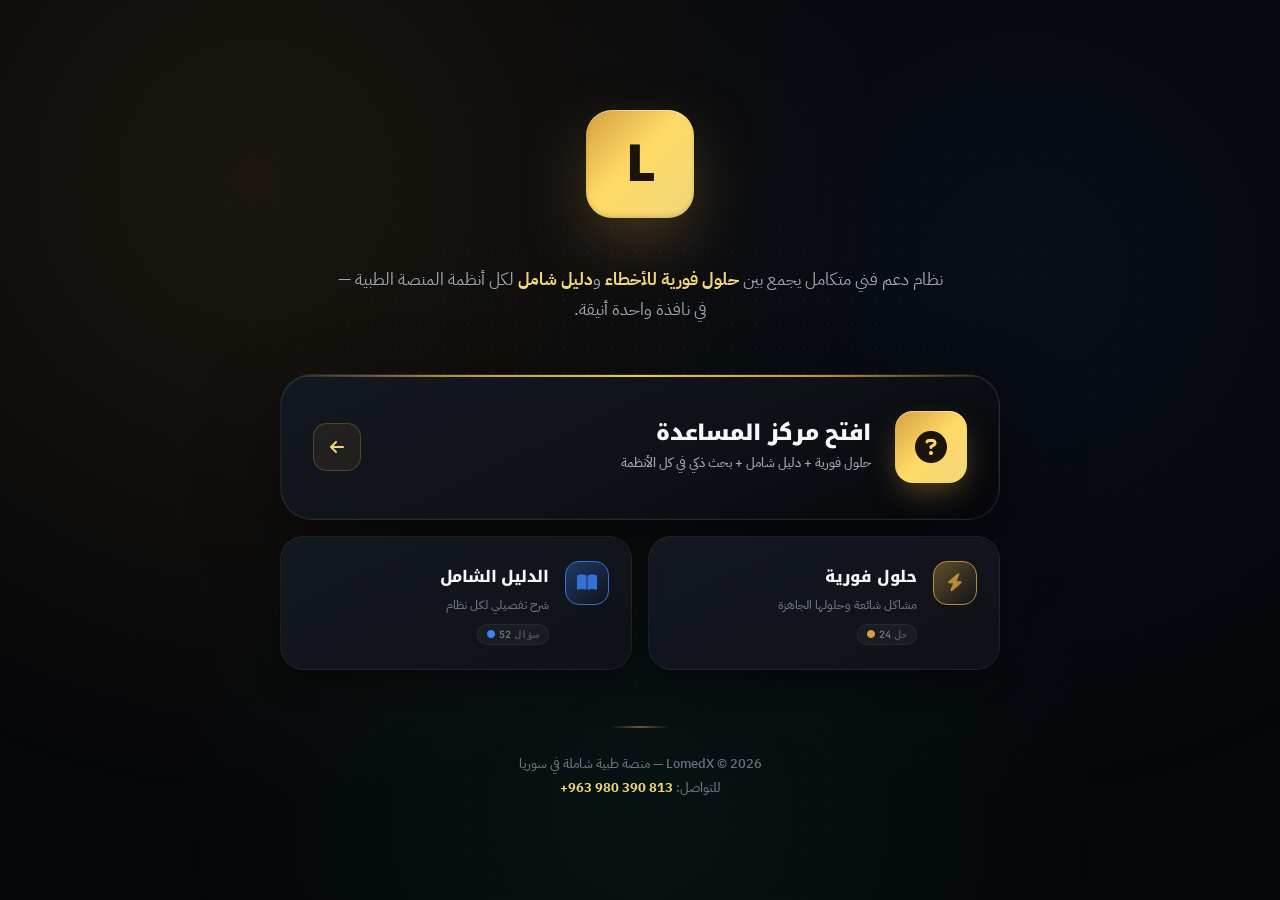
==== help.html @ f45e8736 "Create help.html" ====
<!DOCTYPE html>
<html lang="ar" dir="rtl">
<head>
<meta charset="UTF-8">
<meta name="viewport" content="width=device-width, initial-scale=1.0, viewport-fit=cover">
<meta name="theme-color" content="#06070A">

<title>مركز المساعدة وحل المشكلات | LomedX</title>
<meta name="description" content="مركز دعم فني موحّد في LomedX — حلول فورية لكل المشاكل الشائعة + دليل شامل لكل أنظمة المنصة الطبية.">
<meta name="keywords" content="مركز مساعدة, حل مشكلات, دعم فني, LomedX, حجز موعد, ملف صحي, بنك دم, سوريا">
<meta name="robots" content="index, follow, max-image-preview:large">
<link rel="canonical" href="https://lomedx.pages.dev/help">

<meta property="og:type" content="website">
<meta property="og:title" content="مركز المساعدة وحل المشكلات | LomedX">
<meta property="og:description" content="دعم فني موحّد — حلول فورية + دليل شامل لكل أنظمة LomedX.">
<meta property="og:image" content="https://i.ibb.co/d09VBmky/37414.png">

<link rel="icon" type="image/png" href="https://i.ibb.co/d09VBmky/37414.png">
<link rel="preconnect" href="https://fonts.googleapis.com">
<link rel="preconnect" href="https://fonts.gstatic.com" crossorigin>
<link href="https://fonts.googleapis.com/css2?family=IBM+Plex+Sans+Arabic:wght@400;500;600;700&family=Noto+Kufi+Arabic:wght@400;600;700;800;900&family=JetBrains+Mono:wght@400;600;700&display=swap" rel="stylesheet">
<link rel="stylesheet" href="https://cdnjs.cloudflare.com/ajax/libs/font-awesome/6.5.1/css/all.min.css">

<style>
/* ═══════════════════════════════════════════════════════════════════ */
/* [1] Design Tokens                                                  */
/* ═══════════════════════════════════════════════════════════════════ */
:root {
  --bg-base: #06070A;
  --bg-panel: #0E1117;
  --bg-elevated: #141821;
  --bg-soft: #1A1F2B;
  --bg-overlay: rgba(4, 5, 8, 0.88);

  --border-subtle: rgba(255, 255, 255, 0.06);
  --border-default: rgba(255, 255, 255, 0.09);
  --border-strong: rgba(255, 255, 255, 0.15);
  --border-accent: rgba(212, 160, 64, 0.28);

  --text-primary: #F5F7FA;
  --text-secondary: #A0A7B5;
  --text-tertiary: #6B7280;
  --text-muted: #4A5060;

  --gold: #D4A040;
  --gold-light: #F0D77B;
  --gold-bright: #FFD966;
  --gold-glow: rgba(212, 160, 64, 0.5);

  --danger: #EF4444;
  --danger-glow: rgba(239, 68, 68, 0.35);
  --warning: #F59E0B;
  --success: #10B981;
  --info: #3B82F6;

  --r-xs: 6px;
  --r-sm: 10px;
  --r-md: 14px;
  --r-lg: 18px;
  --r-xl: 24px;
  --r-2xl: 32px;
  --r-full: 9999px;

  --shadow-sm: 0 4px 12px -2px rgba(0, 0, 0, 0.5);
  --shadow-md: 0 12px 32px -8px rgba(0, 0, 0, 0.6);
  --shadow-lg: 0 24px 64px -16px rgba(0, 0, 0, 0.75);
  --shadow-xl: 0 32px 96px -24px rgba(0, 0, 0, 0.85);
  --shadow-gold: 0 12px 40px -10px var(--gold-glow);
  --shadow-gold-lg: 0 24px 72px -16px var(--gold-glow);

  --font-arabic: 'IBM Plex Sans Arabic', system-ui, sans-serif;
  --font-kufi: 'Noto Kufi Arabic', system-ui, sans-serif;
  --font-mono: 'JetBrains Mono', 'Menlo', monospace;

  --ease-out: cubic-bezier(0.16, 1, 0.3, 1);
  --ease-spring: cubic-bezier(0.34, 1.56, 0.64, 1);
  --ease-smooth: cubic-bezier(0.4, 0, 0.2, 1);
}

*, *::before, *::after { box-sizing: border-box; margin: 0; padding: 0; }

html { scroll-behavior: smooth; -webkit-text-size-adjust: 100%; -webkit-tap-highlight-color: transparent; }

body {
  font-family: var(--font-arabic);
  background: var(--bg-base);
  color: var(--text-primary);
  line-height: 1.6;
  min-height: 100dvh;
  overflow-x: hidden;
  -webkit-font-smoothing: antialiased;
  -moz-osx-font-smoothing: grayscale;
  position: relative;
}

.bg-art {
  position: fixed;
  inset: 0;
  z-index: 0;
  pointer-events: none;
  overflow: hidden;
}

.bg-art::before {
  content: '';
  position: absolute;
  inset: 0;
  background:
    radial-gradient(circle at 20% 20%, rgba(212, 160, 64, 0.10), transparent 50%),
    radial-gradient(circle at 80% 30%, rgba(59, 130, 246, 0.06), transparent 45%),
    radial-gradient(circle at 50% 90%, rgba(16, 185, 129, 0.07), transparent 45%);
  animation: bgDrift 20s ease-in-out infinite alternate;
}

@keyframes bgDrift {
  0% { transform: scale(1) translate(0, 0); }
  100% { transform: scale(1.08) translate(-2%, -2%); }
}

.bg-art::after {
  content: '';
  position: absolute;
  inset: 0;
  background-image: radial-gradient(rgba(255, 255, 255, 0.035) 1px, transparent 1px);
  background-size: 24px 24px;
  mask-image: radial-gradient(ellipse at center, black 30%, transparent 80%);
  -webkit-mask-image: radial-gradient(ellipse at center, black 30%, transparent 80%);
}

/* ═══════════════════════════════════════════════════════════════════ */
/* [2] Main Layout                                                   */
/* ═══════════════════════════════════════════════════════════════════ */
.page-wrap {
  position: relative;
  z-index: 1;
  min-height: 100dvh;
  display: flex;
  flex-direction: column;
  align-items: center;
  justify-content: center;
  padding: 60px 24px;
}

/* ═══════════════════════════════════════════════════════════════════ */
/* [3] Hero — Logo Morphing Animation                                */
/* ═══════════════════════════════════════════════════════════════════ */
.hero {
  text-align: center;
  margin-bottom: 48px;
  animation: heroEnter 1s var(--ease-out);
  max-width: 760px;
}

@keyframes heroEnter {
  from { opacity: 0; transform: translateY(30px); filter: blur(8px); }
  to { opacity: 1; transform: translateY(0); filter: blur(0); }
}

/* ─── حاوية الشعار ─── */
.hero-logo-wrap {
  position: relative;
  display: inline-flex;
  align-items: center;
  justify-content: center;
  margin-bottom: 36px;
  min-height: 130px;
  padding: 0 40px;
  perspective: 1000px;
}

/* ─── صندوق Morphing ─── */
.logo-morph-box {
  position: relative;
  width: 108px;
  height: 108px;
  border-radius: 26px;
  background: linear-gradient(135deg, var(--gold) 0%, var(--gold-bright) 45%, var(--gold-light) 100%);
  display: flex;
  align-items: center;
  justify-content: center;
  color: #1A1508;
  font-family: var(--font-kufi);
  font-weight: 900;
  box-shadow:
    var(--shadow-gold-lg),
    inset 0 1px 0 rgba(255, 255, 255, 0.4),
    inset 0 -2px 4px rgba(0, 0, 0, 0.15);
  overflow: hidden;
  animation: morphExpand 8s cubic-bezier(0.34, 1.56, 0.64, 1) infinite;
  transform-origin: center;
  will-change: width, height, border-radius;
}

/* اللمعان المتحرك */
.logo-morph-box::before {
  content: '';
  position: absolute;
  top: 0;
  left: -150%;
  width: 60%;
  height: 100%;
  background: linear-gradient(90deg, transparent, rgba(255, 255, 255, 0.7), transparent);
  transform: skewX(-25deg);
  animation: morphShine 8s ease-in-out infinite;
  pointer-events: none;
}

/* ─── الحرف L ─── */
.logo-morph-letter {
  position: absolute;
  font-size: 3.2rem;
  line-height: 1;
  letter-spacing: -2px;
  will-change: opacity, transform;
  animation: morphLetterOut 8s cubic-bezier(0.34, 1.56, 0.64, 1) infinite;
}

/* ─── نص LomedX ─── */
.logo-morph-text {
  position: absolute;
  font-size: 3.1rem;
  line-height: 1;
  letter-spacing: -2px;
  white-space: nowrap;
  opacity: 0;
  will-change: opacity, transform, filter;
  animation: morphTextIn 8s cubic-bezier(0.34, 1.56, 0.64, 1) infinite;
}

/* ═══ Keyframes ═══ */

/* تمدد الصندوق من مربع إلى مستطيل ثم يعود */
@keyframes morphExpand {
  0%, 12% {
    width: 108px;
    height: 108px;
    border-radius: 26px;
  }
  22%, 30% {
    width: 420px;
    height: 108px;
    border-radius: 54px;
  }
  40%, 68% {
    width: 420px;
    height: 108px;
    border-radius: 54px;
  }
  78%, 86% {
    width: 108px;
    height: 108px;
    border-radius: 26px;
  }
  92%, 100% {
    width: 108px;
    height: 108px;
    border-radius: 26px;
  }
}

/* اختفاء الحرف L */
@keyframes morphLetterOut {
  0%, 15% {
    opacity: 1;
    transform: scale(1) rotate(0);
  }
  22%, 68% {
    opacity: 0;
    transform: scale(0.4) rotate(-90deg);
  }
  78%, 100% {
    opacity: 1;
    transform: scale(1) rotate(0);
  }
}

/* ظهور نص LomedX */
@keyframes morphTextIn {
  0%, 20% {
    opacity: 0;
    transform: scale(0.5);
    filter: blur(12px);
  }
  32%, 66% {
    opacity: 1;
    transform: scale(1);
    filter: blur(0);
  }
  78%, 100% {
    opacity: 0;
    transform: scale(0.5);
    filter: blur(12px);
  }
}

/* اللمعان */
@keyframes morphShine {
  0%, 15% { left: -150%; }
  35% { left: 150%; }
  65% { left: 150%; }
  85%, 100% { left: -150%; }
}

/* ─── العنوان الفرعي ─── */
.hero-subtitle {
  font-size: 1.05rem;
  color: var(--text-secondary);
  max-width: 620px;
  margin: 0 auto;
  line-height: 1.8;
  font-weight: 400;
  opacity: 0;
  animation: fadeUp 0.8s var(--ease-out) 1s forwards;
}

.hero-subtitle strong {
  color: var(--gold-light);
  font-weight: 700;
}

@keyframes fadeUp {
  from { opacity: 0; transform: translateY(20px); }
  to { opacity: 1; transform: translateY(0); }
}

/* ═══════════════════════════════════════════════════════════════════ */
/* [4] CTA Cards                                                     */
/* ═══════════════════════════════════════════════════════════════════ */
.cta-grid {
  display: grid;
  grid-template-columns: 1fr;
  gap: 16px;
  width: 100%;
  max-width: 720px;
  opacity: 0;
  animation: fadeUp 0.8s var(--ease-out) 1.4s forwards;
}

.main-cta {
  position: relative;
  background: linear-gradient(155deg, var(--bg-elevated) 0%, var(--bg-panel) 55%, var(--bg-base) 100%);
  border: 1px solid var(--border-default);
  border-radius: var(--r-2xl);
  padding: 36px 32px;
  cursor: pointer;
  overflow: hidden;
  text-align: right;
  font-family: inherit;
  color: inherit;
  transition: all 0.5s var(--ease-out);
  isolation: isolate;
  box-shadow:
    var(--shadow-xl),
    inset 0 1px 0 rgba(255, 255, 255, 0.05),
    inset 0 0 0 1px rgba(212, 160, 64, 0.05);
}

.main-cta::before {
  content: '';
  position: absolute;
  top: 0; left: 0; right: 0;
  height: 2px;
  background: linear-gradient(90deg, transparent, var(--gold), var(--gold-bright), var(--gold), transparent);
  opacity: 0.9;
}

.main-cta::after {
  content: '';
  position: absolute;
  inset: 0;
  background: radial-gradient(circle at 50% 0%, rgba(212, 160, 64, 0.15), transparent 60%);
  opacity: 0;
  transition: opacity 0.5s ease;
  pointer-events: none;
}

.main-cta:hover {
  transform: translateY(-6px);
  border-color: var(--border-accent);
  box-shadow:
    0 40px 100px -20px rgba(212, 160, 64, 0.35),
    0 24px 64px -16px rgba(0, 0, 0, 0.8);
}

.main-cta:hover::after { opacity: 1; }
.main-cta:active { transform: translateY(-3px) scale(0.995); }

.main-cta-content {
  position: relative;
  z-index: 2;
  display: flex;
  align-items: center;
  gap: 24px;
}

.main-cta-icon {
  width: 72px;
  height: 72px;
  border-radius: var(--r-lg);
  background: linear-gradient(135deg, var(--gold) 0%, var(--gold-bright) 50%, var(--gold-light) 100%);
  display: grid;
  place-items: center;
  font-size: 32px;
  color: #1A1508;
  flex-shrink: 0;
  box-shadow: 0 12px 32px -8px var(--gold-glow), inset 0 1px 0 rgba(255, 255, 255, 0.4);
  transition: transform 0.5s var(--ease-spring);
  position: relative;
  overflow: hidden;
}

.main-cta-icon::before {
  content: '';
  position: absolute;
  inset: 0;
  background: linear-gradient(135deg, transparent, rgba(255, 255, 255, 0.5), transparent);
  transform: translateX(-100%);
  transition: transform 0.6s ease;
}

.main-cta:hover .main-cta-icon { transform: scale(1.08) rotate(-8deg); }
.main-cta:hover .main-cta-icon::before { transform: translateX(100%); }

.main-cta-text { flex: 1; min-width: 0; }

.main-cta-title {
  font-family: var(--font-kufi);
  font-size: 1.35rem;
  font-weight: 900;
  color: var(--text-primary);
  margin-bottom: 6px;
  letter-spacing: -0.3px;
  line-height: 1.3;
}

.main-cta-desc {
  font-size: 13px;
  color: var(--text-secondary);
  line-height: 1.6;
  font-weight: 500;
}

.main-cta-arrow {
  width: 48px;
  height: 48px;
  border-radius: var(--r-md);
  background: rgba(212, 160, 64, 0.08);
  border: 1px solid var(--border-accent);
  display: grid;
  place-items: center;
  color: var(--gold-light);
  font-size: 16px;
  flex-shrink: 0;
  transition: all 0.35s var(--ease-out);
}

.main-cta:hover .main-cta-arrow {
  background: linear-gradient(135deg, var(--gold), var(--gold-light));
  color: #1A1508;
  border-color: transparent;
  transform: translateX(-4px);
  box-shadow: 0 8px 24px -6px var(--gold-glow);
}

.quick-tabs {
  display: grid;
  grid-template-columns: 1fr 1fr;
  gap: 16px;
}

.quick-tab {
  position: relative;
  background: linear-gradient(155deg, var(--bg-elevated) 0%, var(--bg-panel) 100%);
  border: 1px solid var(--border-subtle);
  border-radius: var(--r-xl);
  padding: 24px 22px;
  cursor: pointer;
  overflow: hidden;
  text-align: right;
  font-family: inherit;
  color: inherit;
  transition: all 0.4s var(--ease-out);
  isolation: isolate;
  display: flex;
  align-items: flex-start;
  gap: 16px;
  box-shadow: var(--shadow-md);
}

.quick-tab::before {
  content: '';
  position: absolute;
  top: 0; right: 0;
  width: 3px; height: 100%;
  background: var(--tab-color, var(--gold));
  transform: scaleY(0);
  transform-origin: top;
  transition: transform 0.4s var(--ease-out);
}

.quick-tab::after {
  content: '';
  position: absolute;
  top: -50%; right: -50%;
  width: 200px; height: 200px;
  background: radial-gradient(circle, var(--tab-glow, var(--gold-glow)), transparent 70%);
  opacity: 0;
  transition: opacity 0.5s ease;
  pointer-events: none;
  z-index: 0;
}

.quick-tab:hover {
  transform: translateY(-4px);
  border-color: var(--border-default);
  box-shadow: var(--shadow-lg), 0 0 0 1px rgba(212, 160, 64, 0.15);
}

.quick-tab:hover::before { transform: scaleY(1); }
.quick-tab:hover::after { opacity: 0.6; }
.quick-tab:active { transform: translateY(-2px) scale(0.99); }

.quick-tab[data-tab-color="gold"] { --tab-color: var(--gold); --tab-glow: var(--gold-glow); }
.quick-tab[data-tab-color="blue"] { --tab-color: #3B82F6; --tab-glow: rgba(59, 130, 246, 0.4); }

.quick-tab-icon {
  width: 44px;
  height: 44px;
  border-radius: var(--r-md);
  display: grid;
  place-items: center;
  font-size: 18px;
  flex-shrink: 0;
  color: var(--tab-color, var(--gold));
  background: linear-gradient(135deg, var(--tab-glow, var(--gold-glow)), transparent);
  border: 1px solid var(--tab-color, var(--gold));
  opacity: 0.85;
  transition: all 0.35s var(--ease-spring);
  position: relative;
  z-index: 2;
}

.quick-tab:hover .quick-tab-icon {
  transform: scale(1.1) rotate(-6deg);
  background: var(--tab-color, var(--gold));
  color: #1A1508;
  opacity: 1;
}

.quick-tab-info { flex: 1; min-width: 0; position: relative; z-index: 2; }

.quick-tab-title {
  font-family: var(--font-kufi);
  font-size: 1rem;
  font-weight: 800;
  color: var(--text-primary);
  margin-bottom: 4px;
  letter-spacing: -0.2px;
}

.quick-tab-desc {
  font-size: 12px;
  color: var(--text-tertiary);
  line-height: 1.5;
  font-weight: 500;
}

.quick-tab-count {
  display: inline-flex;
  align-items: center;
  gap: 4px;
  padding: 3px 9px;
  border-radius: var(--r-full);
  background: rgba(255, 255, 255, 0.04);
  border: 1px solid var(--border-subtle);
  color: var(--text-tertiary);
  font-family: var(--font-mono);
  font-size: 10px;
  font-weight: 700;
  margin-top: 10px;
  direction: ltr;
}

.quick-tab-count i { font-size: 8px; color: var(--tab-color, var(--gold)); }

/* ═══════════════════════════════════════════════════════════════════ */
/* [5] Footer                                                        */
/* ═══════════════════════════════════════════════════════════════════ */
.page-footer {
  margin-top: 56px;
  text-align: center;
  opacity: 0;
  animation: fadeUp 0.8s var(--ease-out) 1.8s forwards;
  max-width: 720px;
}

.page-footer-divider {
  width: 60px;
  height: 2px;
  background: linear-gradient(90deg, transparent, var(--gold), transparent);
  margin: 0 auto 24px;
  border-radius: var(--r-full);
  opacity: 0.5;
}

.page-footer p {
  font-size: 13px;
  color: var(--text-tertiary);
  line-height: 1.9;
  font-weight: 500;
}

.page-footer a {
  color: var(--gold-light);
  text-decoration: none;
  font-weight: 700;
  transition: color 0.2s;
  direction: ltr;
  display: inline-block;
}

.page-footer a:hover { color: var(--gold-bright); text-decoration: underline; }

/* ═══════════════════════════════════════════════════════════════════ */
/* [6] Help Center Overlay                                           */
/* ═══════════════════════════════════════════════════════════════════ */
.help-overlay {
  position: fixed;
  inset: 0;
  z-index: 100001;
  display: flex;
  align-items: center;
  justify-content: center;
  padding: 20px;
  background: var(--bg-overlay);
  backdrop-filter: blur(16px) saturate(140%);
  -webkit-backdrop-filter: blur(16px) saturate(140%);
  opacity: 0;
  visibility: hidden;
  transition: opacity 0.35s ease, visibility 0.35s;
  padding-top: max(20px, env(safe-area-inset-top));
  padding-bottom: max(20px, env(safe-area-inset-bottom));
}

.help-overlay.active { opacity: 1; visibility: visible; }

.help-panel-wrapper {
  position: relative;
  width: 100%;
  max-width: 720px;
  max-height: calc(100dvh - 40px);
  background: linear-gradient(160deg, var(--bg-panel) 0%, var(--bg-base) 100%);
  border: 1px solid var(--border-default);
  border-radius: var(--r-xl);
  overflow: hidden;
  display: flex;
  flex-direction: column;
  box-shadow: var(--shadow-lg), 0 0 0 1px rgba(212, 160, 64, 0.08);
  transform: scale(0.94) translateY(16px);
  opacity: 0;
  transition: transform 0.45s var(--ease-out), opacity 0.35s ease;
}

.help-panel-wrapper::before {
  content: '';
  position: absolute;
  top: 0; left: 0; right: 0;
  height: 2px;
  background: linear-gradient(90deg, transparent, var(--gold), var(--gold-bright), var(--gold), transparent);
  z-index: 3;
}

.help-overlay.active .help-panel-wrapper { transform: scale(1) translateY(0); opacity: 1; }

.help-handle {
  display: none;
  position: absolute;
  top: 10px; left: 50%;
  transform: translateX(-50%);
  width: 44px; height: 5px;
  border-radius: var(--r-full);
  background: rgba(255, 255, 255, 0.18);
  z-index: 5;
}

.help-header {
  position: relative;
  padding: 26px 24px 0;
  background: linear-gradient(160deg, var(--bg-elevated) 0%, var(--bg-panel) 100%);
  border-bottom: 1px solid var(--border-subtle);
  flex-shrink: 0;
  overflow: hidden;
}

.help-header::after {
  content: '';
  position: absolute;
  top: -80px; right: -80px;
  width: 240px; height: 240px;
  background: radial-gradient(circle, var(--gold-glow), transparent 70%);
  opacity: 0.3;
  pointer-events: none;
}

.help-header-top {
  display: flex;
  align-items: center;
  gap: 14px;
  margin-bottom: 20px;
  position: relative;
  z-index: 2;
}

.help-header-icon {
  width: 48px; height: 48px;
  border-radius: var(--r-md);
  background: linear-gradient(135deg, var(--gold) 0%, var(--gold-bright) 100%);
  display: grid;
  place-items: center;
  font-size: 20px;
  color: #1A1508;
  box-shadow: 0 8px 20px -6px var(--gold-glow), inset 0 1px 0 rgba(255, 255, 255, 0.3);
  flex-shrink: 0;
}

.help-header-text { flex: 1; min-width: 0; }

.help-header h2 {
  font-family: var(--font-kufi);
  font-size: 20px;
  font-weight: 900;
  color: var(--text-primary);
  margin: 0 0 4px;
  letter-spacing: -0.3px;
  line-height: 1.2;
}

.help-subtitle {
  font-size: 12.5px;
  color: var(--text-tertiary);
  margin: 0;
  line-height: 1.5;
  font-weight: 500;
}

.help-close {
  width: 38px; height: 38px;
  border-radius: var(--r-md);
  background: rgba(255, 255, 255, 0.04);
  border: 1px solid var(--border-subtle);
  color: var(--text-secondary);
  cursor: pointer;
  display: grid;
  place-items: center;
  font-size: 13px;
  transition: all 0.25s var(--ease-out);
  flex-shrink: 0;
}

.help-close:hover {
  background: var(--danger);
  border-color: var(--danger);
  color: #fff;
  transform: rotate(90deg);
}

.help-tabs {
  display: flex;
  gap: 6px;
  padding: 0 4px;
  position: relative;
  z-index: 2;
  border-bottom: 1px solid var(--border-subtle);
}

.help-tab {
  position: relative;
  padding: 12px 16px;
  background: transparent;
  border: none;
  font-family: var(--font-kufi);
  font-size: 13px;
  font-weight: 700;
  color: var(--text-tertiary);
  cursor: pointer;
  transition: all 0.25s var(--ease-out);
  display: flex;
  align-items: center;
  gap: 8px;
  white-space: nowrap;
  border-radius: var(--r-sm) var(--r-sm) 0 0;
}

.help-tab:hover { color: var(--text-secondary); background: rgba(255, 255, 255, 0.02); }
.help-tab.active { color: var(--gold-light); background: rgba(212, 160, 64, 0.06); }

.help-tab.active::after {
  content: '';
  position: absolute;
  bottom: -1px;
  left: 12px; right: 12px;
  height: 2px;
  background: linear-gradient(90deg, var(--gold), var(--gold-bright));
  border-radius: var(--r-full) var(--r-full) 0 0;
}

.help-tab i { font-size: 13px; }

.help-tab-badge {
  padding: 2px 8px;
  border-radius: var(--r-full);
  background: rgba(212, 160, 64, 0.15);
  color: var(--gold-light);
  font-size: 10px;
  font-weight: 800;
  font-family: var(--font-mono);
  direction: ltr;
}

.help-search-wrap {
  position: relative;
  padding: 16px 24px 8px;
  flex-shrink: 0;
  background: var(--bg-panel);
}

.help-search-wrap > i.fa-search {
  position: absolute;
  top: 50%; right: 40px;
  transform: translateY(-35%);
  color: var(--text-tertiary);
  font-size: 14px;
  pointer-events: none;
}

#helpSearchInput {
  width: 100%;
  padding: 13px 44px 13px 44px;
  border: 1.5px solid var(--border-default);
  border-radius: var(--r-md);
  font-family: inherit;
  font-size: 13.5px;
  background: var(--bg-elevated);
  transition: all 0.25s ease;
  outline: none;
  color: var(--text-primary);
  font-weight: 500;
}

#helpSearchInput::placeholder { color: var(--text-tertiary); font-weight: 400; }

#helpSearchInput:focus {
  border-color: var(--gold);
  background: var(--bg-soft);
  box-shadow: 0 0 0 4px var(--gold-glow);
}

.help-search-clear {
  position: absolute;
  top: 50%; left: 38px;
  transform: translateY(-38%);
  width: 26px; height: 26px;
  border-radius: var(--r-full);
  border: none;
  background: rgba(255, 255, 255, 0.06);
  color: var(--text-tertiary);
  cursor: pointer;
  display: grid;
  place-items: center;
  font-size: 10px;
  opacity: 0;
  pointer-events: none;
  transition: all 0.25s ease;
}

#helpSearchInput:not(:placeholder-shown) ~ .help-search-clear { opacity: 1; pointer-events: auto; }
.help-search-clear:hover { background: rgba(239, 68, 68, 0.15); color: #F87171; }

.help-topics {
  flex: 1;
  overflow-y: auto;
  padding: 12px 24px 20px;
  overscroll-behavior: contain;
  scrollbar-width: thin;
  scrollbar-color: rgba(212, 160, 64, 0.3) transparent;
}

.help-topics::-webkit-scrollbar { width: 6px; }
.help-topics::-webkit-scrollbar-thumb { background: rgba(212, 160, 64, 0.25); border-radius: var(--r-full); }

.help-panel { display: none; animation: panelFadeIn 0.35s var(--ease-out); }
.help-panel.active { display: block; }

@keyframes panelFadeIn {
  from { opacity: 0; transform: translateY(6px); }
  to { opacity: 1; transform: translateY(0); }
}

.ts-groups { display: flex; flex-direction: column; gap: 24px; }

.ts-group-title {
  font-family: var(--font-kufi);
  font-size: 12px;
  font-weight: 800;
  color: var(--gold-light);
  margin-bottom: 12px;
  padding-right: 12px;
  border-right: 3px solid var(--gold);
  display: flex;
  align-items: center;
  gap: 8px;
}

.ts-group-title i { color: var(--gold); font-size: 12px; }

.ts-grid {
  display: grid;
  grid-template-columns: repeat(auto-fill, minmax(180px, 1fr));
  gap: 10px;
}

.ts-card {
  position: relative;
  background: linear-gradient(160deg, var(--bg-elevated) 0%, var(--bg-panel) 100%);
  border: 1px solid var(--border-subtle);
  border-radius: var(--r-md);
  padding: 14px 12px;
  cursor: pointer;
  transition: all 0.3s var(--ease-out);
  text-align: right;
  display: flex;
  align-items: center;
  gap: 12px;
  font-family: inherit;
  color: var(--text-secondary);
  font-size: 12.5px;
  font-weight: 600;
  min-height: 68px;
  overflow: hidden;
  isolation: isolate;
}

.ts-card::before {
  content: '';
  position: absolute;
  top: 0; right: 0;
  width: 3px; height: 100%;
  background: var(--gold);
  transform: scaleY(0);
  transform-origin: top;
  transition: transform 0.35s var(--ease-out);
}

.ts-card:hover::before { transform: scaleY(1); }

.ts-card:hover {
  background: linear-gradient(160deg, var(--bg-soft) 0%, var(--bg-elevated) 100%);
  border-color: var(--border-accent);
  transform: translateY(-2px);
  box-shadow: var(--shadow-sm);
  color: var(--text-primary);
}

.ts-card-icon {
  width: 36px; height: 36px;
  border-radius: var(--r-sm);
  display: grid;
  place-items: center;
  font-size: 14px;
  flex-shrink: 0;
  background: linear-gradient(135deg, rgba(212, 160, 64, 0.15), rgba(212, 160, 64, 0.05));
  color: var(--gold-light);
  transition: all 0.3s var(--ease-out);
}

.ts-card:hover .ts-card-icon {
  background: linear-gradient(135deg, var(--gold), var(--gold-light));
  color: var(--bg-base);
  transform: scale(1.08) rotate(-5deg);
}

.ts-card-text { flex: 1; line-height: 1.35; display: flex; flex-direction: column; gap: 2px; min-width: 0; }
.ts-card-text strong {
  font-weight: 700;
  color: var(--text-primary);
  font-size: 12.5px;
  font-family: var(--font-kufi);
  white-space: nowrap;
  overflow: hidden;
  text-overflow: ellipsis;
}
.ts-card-text small { font-size: 10.5px; color: var(--text-tertiary); font-weight: 500; }

.ts-grid--faq { grid-template-columns: repeat(auto-fill, minmax(200px, 1fr)); }
.ts-card--faq { padding: 16px 14px; min-height: 76px; position: relative; }

.ts-card-count {
  position: absolute;
  top: 8px; left: 8px;
  min-width: 24px; height: 24px;
  padding: 0 6px;
  border-radius: var(--r-full);
  background: rgba(212, 160, 64, 0.15);
  border: 1px solid rgba(212, 160, 64, 0.25);
  color: var(--gold-light);
  font-family: var(--font-mono);
  font-size: 10.5px;
  font-weight: 700;
  display: grid;
  place-items: center;
  transition: all 0.3s var(--ease-out);
}

.ts-card--faq:hover .ts-card-count {
  background: linear-gradient(135deg, var(--gold), var(--gold-light));
  color: var(--bg-base);
  border-color: transparent;
}

.help-empty {
  text-align: center;
  padding: 60px 20px;
  color: var(--text-tertiary);
}

.help-empty .empty-icon {
  width: 72px; height: 72px;
  margin: 0 auto 16px;
  border-radius: var(--r-full);
  background: rgba(255, 255, 255, 0.03);
  border: 1px solid var(--border-subtle);
  display: grid;
  place-items: center;
  font-size: 28px;
  color: var(--text-muted);
}

.help-empty p {
  font-size: 14px;
  font-weight: 700;
  color: var(--text-secondary);
  margin: 0 0 6px;
  font-family: var(--font-kufi);
}

.help-empty span { font-size: 12px; color: var(--text-muted); }

.help-footer {
  padding: 16px 24px;
  background: var(--bg-elevated);
  border-top: 1px solid var(--border-subtle);
  display: flex;
  align-items: center;
  justify-content: space-between;
  gap: 12px;
  flex-shrink: 0;
}

.help-footer p {
  font-size: 12.5px;
  color: var(--text-tertiary);
  margin: 0;
  font-weight: 500;
}

.help-support-btn {
  display: inline-flex;
  align-items: center;
  gap: 8px;
  padding: 10px 18px;
  background: linear-gradient(135deg, var(--gold) 0%, var(--gold-light) 100%);
  color: #1A1508;
  border: 1px solid rgba(255, 255, 255, 0.15);
  border-radius: var(--r-md);
  font-family: var(--font-kufi);
  font-size: 12.5px;
  font-weight: 700;
  cursor: pointer;
  transition: all 0.25s var(--ease-out);
  flex-shrink: 0;
  box-shadow: 0 4px 12px -4px var(--gold-glow);
  text-shadow: 0 1px 0 rgba(255, 255, 255, 0.25);
}

.help-support-btn:hover { transform: translateY(-2px); box-shadow: 0 8px 24px -6px var(--gold-glow); }

/* ═══════════════════════════════════════════════════════════════════ */
/* [7] Nested Modal                                                  */
/* ═══════════════════════════════════════════════════════════════════ */
.ts-overlay {
  position: fixed;
  inset: 0;
  background: rgba(0, 0, 0, 0.82);
  backdrop-filter: blur(16px) saturate(140%);
  -webkit-backdrop-filter: blur(16px) saturate(140%);
  z-index: 100050;
  display: flex;
  align-items: center;
  justify-content: center;
  padding: 20px;
  opacity: 0;
  visibility: hidden;
  transition: opacity 0.35s ease, visibility 0.35s;
}

.ts-overlay.active { opacity: 1; visibility: visible; }

.ts-panel-wrapper {
  position: relative;
  width: 100%;
  max-width: 560px;
  max-height: calc(100dvh - 40px);
  background: linear-gradient(160deg, var(--bg-panel) 0%, var(--bg-base) 100%);
  border: 1px solid var(--border-default);
  border-radius: var(--r-xl);
  overflow-y: auto;
  overscroll-behavior: contain;
  -webkit-overflow-scrolling: touch;
  padding: 26px 24px 22px;
  box-shadow: var(--shadow-lg), 0 0 0 1px rgba(212, 160, 64, 0.08);
  transform: scale(0.94) translateY(16px);
  opacity: 0;
  transition: transform 0.45s var(--ease-out), opacity 0.35s ease;
  scrollbar-width: thin;
  scrollbar-color: rgba(212, 160, 64, 0.4) transparent;
}

.ts-panel-wrapper::before {
  content: '';
  position: absolute;
  top: 0; left: 0; right: 0;
  height: 2px;
  background: linear-gradient(90deg, transparent, var(--gold), var(--gold-bright), var(--gold), transparent);
  z-index: 3;
  border-radius: var(--r-xl) var(--r-xl) 0 0;
}

.ts-overlay.active .ts-panel-wrapper { transform: scale(1) translateY(0); opacity: 1; }

.ts-panel-wrapper::-webkit-scrollbar { width: 5px; }
.ts-panel-wrapper::-webkit-scrollbar-thumb { background: rgba(212, 160, 64, 0.4); border-radius: var(--r-full); }

.ts-handle {
  display: none;
  position: absolute;
  top: 10px; left: 50%;
  transform: translateX(-50%);
  width: 44px; height: 5px;
  border-radius: var(--r-full);
  background: rgba(255, 255, 255, 0.18);
  z-index: 5;
}

.ts-close {
  position: absolute;
  top: 16px; left: 16px;
  width: 38px; height: 38px;
  border-radius: var(--r-md);
  background: rgba(255, 255, 255, 0.04);
  border: 1px solid var(--border-subtle);
  color: var(--text-secondary);
  cursor: pointer;
  display: grid;
  place-items: center;
  transition: all 0.25s var(--ease-out);
  font-size: 13px;
  z-index: 10;
}

.ts-close:hover { background: var(--danger); border-color: var(--danger); color: #fff; transform: rotate(90deg); }

.ts-panel-header {
  text-align: center;
  margin-bottom: 20px;
  padding: 0 44px;
}

.ts-panel-header h3 {
  font-family: var(--font-kufi);
  font-size: 1rem;
  font-weight: 700;
  color: var(--text-secondary);
}

.ts-panel { direction: rtl; text-align: right; }

.ts-header {
  display: flex;
  flex-direction: column;
  align-items: center;
  gap: 14px;
  margin-bottom: 24px;
  text-align: center;
}

.ts-icon-wrap { position: relative; width: 72px; height: 72px; display: grid; place-items: center; }

.ts-icon-bg {
  position: absolute;
  inset: 0;
  border-radius: 50%;
  opacity: 0.12;
  animation: tsPulse 3.5s ease-in-out infinite;
  filter: blur(8px);
}

.ts-icon-ring {
  position: absolute;
  inset: -3px;
  border-radius: 50%;
  border: 1.5px solid currentColor;
  opacity: 0.2;
  animation: tsRing 2.8s ease-out infinite;
}

@keyframes tsPulse {
  0%, 100% { transform: scale(1); opacity: 0.12; }
  50% { transform: scale(1.08); opacity: 0.18; }
}

@keyframes tsRing {
  0% { transform: scale(0.92); opacity: 0.35; }
  100% { transform: scale(1.3); opacity: 0; }
}

.ts-icon-main {
  position: relative;
  width: 58px; height: 58px;
  border-radius: 50%;
  display: grid;
  place-items: center;
  font-size: 22px;
  color: #fff;
  box-shadow: 0 8px 24px -8px currentColor, inset 0 1px 0 rgba(255, 255, 255, 0.25);
  z-index: 2;
}

.ts-title {
  font-family: var(--font-kufi);
  font-size: 1.15rem;
  font-weight: 800;
  color: var(--text-primary);
  margin: 0;
}

.ts-badges {
  display: inline-flex;
  align-items: center;
  gap: 4px;
  padding: 4px;
  border-radius: var(--r-full);
  background: rgba(255, 255, 255, 0.025);
  border: 1px solid var(--border-subtle);
  flex-wrap: wrap;
  justify-content: center;
}

.ts-badge {
  display: inline-flex;
  align-items: center;
  gap: 6px;
  padding: 6px 12px;
  border-radius: var(--r-full);
  font-size: 11px;
  font-weight: 600;
  color: var(--text-tertiary);
  font-family: inherit;
}

.ts-badge i { font-size: 10px; }
.ts-badge--tool { border-left: 1px solid var(--border-subtle); padding-left: 14px; color: var(--text-secondary); }

.ts-badge--id {
  font-family: var(--font-mono);
  cursor: pointer;
  color: var(--text-secondary);
  background: rgba(255, 255, 255, 0.04);
  transition: all 0.2s var(--ease-out);
  direction: ltr;
  font-size: 10px;
  border: none;
}

.ts-badge--id:hover { background: linear-gradient(135deg, var(--gold), var(--gold-light)); color: var(--bg-base); }

.ts-section {
  border-radius: var(--r-md);
  padding: 14px 16px;
  margin-bottom: 10px;
  border: 1px solid;
  position: relative;
  overflow: hidden;
}

.ts-section::before {
  content: '';
  position: absolute;
  top: 0; right: 0;
  width: 3px; height: 100%;
}

.ts-section-title {
  display: flex;
  align-items: center;
  gap: 8px;
  font-size: 11px;
  font-weight: 800;
  letter-spacing: 0.5px;
  margin-bottom: 8px;
  text-transform: uppercase;
  font-family: var(--font-kufi);
}

.ts-section-title i { font-size: 12px; width: 16px; text-align: center; }

.ts-section-body {
  font-size: 13px;
  line-height: 1.75;
  color: var(--text-secondary);
  font-weight: 500;
  margin: 0;
}

.ts-section--reason {
  background: linear-gradient(135deg, rgba(239, 68, 68, 0.09), rgba(239, 68, 68, 0.025));
  border-color: rgba(239, 68, 68, 0.22);
}
.ts-section--reason::before { background: linear-gradient(180deg, #ef4444, #dc2626); }
.ts-section--reason .ts-section-title { color: #FCA5A5; }

.ts-section--causes {
  background: linear-gradient(135deg, rgba(245, 158, 11, 0.08), rgba(245, 158, 11, 0.02));
  border-color: rgba(245, 158, 11, 0.22);
}
.ts-section--causes::before { background: linear-gradient(180deg, #f59e0b, #d97706); }
.ts-section--causes .ts-section-title { color: #FCD34D; }

.ts-section--solution {
  background: linear-gradient(135deg, rgba(16, 185, 129, 0.09), rgba(16, 185, 129, 0.025));
  border-color: rgba(16, 185, 129, 0.22);
}
.ts-section--solution::before { background: linear-gradient(180deg, #10b981, #059669); }
.ts-section--solution .ts-section-title { color: #6EE7B7; }

.ts-section--validation {
  background: linear-gradient(135deg, rgba(245, 158, 11, 0.09), rgba(245, 158, 11, 0.025));
  border-color: rgba(245, 158, 11, 0.24);
}
.ts-section--validation::before { background: linear-gradient(180deg, #f59e0b, #d97706); }
.ts-section--validation .ts-section-title { color: #FCD34D; }

.ts-list {
  list-style: none;
  padding: 0;
  margin: 0;
  display: flex;
  flex-direction: column;
  gap: 6px;
}

.ts-list-item {
  display: flex;
  align-items: flex-start;
  gap: 10px;
  padding: 8px 10px;
  border-radius: var(--r-sm);
  background: rgba(0, 0, 0, 0.2);
  border: 1px solid rgba(251, 191, 36, 0.12);
  font-size: 12px;
  color: var(--text-secondary);
}

.ts-list-item i {
  color: #F87171;
  font-size: 11px;
  margin-top: 3px;
  flex-shrink: 0;
  width: 14px;
  text-align: center;
}

.ts-list-item strong { color: var(--text-primary); font-weight: 700; }

.ts-list--causes .ts-list-item--cause {
  border-color: rgba(245, 158, 11, 0.1);
  padding: 7px 10px;
}

.ts-list--causes .ts-list-item--cause i { color: var(--warning); font-size: 5px; margin-top: 8px; }

.ts-countdown {
  background: linear-gradient(135deg, rgba(245, 158, 11, 0.12), rgba(245, 158, 11, 0.03));
  border: 1.5px solid rgba(245, 158, 11, 0.32);
  border-radius: var(--r-lg);
  padding: 18px 16px;
  text-align: center;
  position: relative;
  overflow: hidden;
  margin-bottom: 12px;
}

.ts-countdown::before {
  content: '';
  position: absolute;
  top: -50%; left: -50%;
  width: 200%; height: 200%;
  background: radial-gradient(circle, rgba(251, 191, 36, 0.14) 0%, transparent 70%);
  animation: tsRotate 12s linear infinite;
}

@keyframes tsRotate { to { transform: rotate(360deg); } }

.ts-countdown-label {
  font-size: 11.5px;
  font-weight: 700;
  color: #FCD34D;
  margin-bottom: 8px;
  position: relative;
  z-index: 2;
  display: flex;
  align-items: center;
  justify-content: center;
  gap: 7px;
  font-family: var(--font-kufi);
}

.ts-countdown-value {
  font-size: 42px;
  font-weight: 900;
  color: #FBBF24;
  letter-spacing: 3px;
  line-height: 1;
  position: relative;
  z-index: 2;
  font-family: var(--font-mono);
}

.ts-countdown-value.is-ready { color: var(--success); font-size: 18px; letter-spacing: 0; }

.ts-quickfixes { margin-top: 8px; }

.ts-quickfixes-title {
  display: flex;
  align-items: center;
  gap: 7px;
  font-size: 11px;
  font-weight: 800;
  color: var(--text-tertiary);
  text-transform: uppercase;
  letter-spacing: 0.6px;
  margin-bottom: 10px;
  font-family: var(--font-kufi);
}

.ts-quickfixes-title i { color: var(--warning); animation: tsBolt 2.2s ease-in-out infinite; }

@keyframes tsBolt {
  0%, 100% { transform: scale(1); }
  50% { transform: scale(1.18) rotate(-6deg); }
}

.ts-quickfixes-grid { display: grid; grid-template-columns: 1fr; gap: 7px; }

.ts-quickfix {
  display: flex;
  align-items: center;
  gap: 11px;
  padding: 11px 13px;
  border-radius: var(--r-md);
  border: 1px solid var(--border-subtle);
  background: rgba(255, 255, 255, 0.025);
  font-size: 12.5px;
  font-weight: 600;
  color: var(--text-secondary);
  cursor: pointer;
  transition: all 0.25s var(--ease-out);
  text-align: right;
  font-family: inherit;
  width: 100%;
}

.ts-quickfix:hover { border-color: var(--info); background: rgba(59, 130, 246, 0.08); transform: translateY(-2px); color: var(--text-primary); }

.ts-quickfix--primary { background: linear-gradient(135deg, #3B82F6 0%, #2563EB 100%); color: #fff; border-color: transparent; }

.ts-quickfix-icon {
  width: 30px; height: 30px;
  border-radius: var(--r-sm);
  display: grid;
  place-items: center;
  background: rgba(255, 255, 255, 0.06);
  color: var(--info);
  font-size: 12px;
  flex-shrink: 0;
}

.ts-quickfix--primary .ts-quickfix-icon { background: rgba(255, 255, 255, 0.22); color: #fff; }

.ts-quickfix-text { flex: 1; line-height: 1.45; }

.ts-quickfix-arrow { color: var(--text-muted); font-size: 10px; opacity: 0; transition: all 0.25s var(--ease-out); }
.ts-quickfix:hover .ts-quickfix-arrow { opacity: 1; }

.ts-connection-result {
  margin-top: 10px;
  border-radius: var(--r-md);
  border: 1px solid var(--border-subtle);
  background: rgba(255, 255, 255, 0.03);
  padding: 12px 14px;
  font-size: 12px;
}

.ts-connection-result.hidden { display: none; }

.ts-connection-status { display: flex; align-items: center; gap: 9px; font-weight: 700; }
.ts-connection-status--ok { color: #6EE7B7; }
.ts-connection-status--fail { color: #FCA5A5; }
.ts-connection-status--loading { color: var(--text-tertiary); }

.ts-connection-time { font-family: var(--font-mono); font-size: 10.5px; opacity: 0.75; margin-right: auto; }

.ts-details {
  margin-top: 14px;
  border-radius: var(--r-md);
  border: 1px solid var(--border-subtle);
  background: rgba(255, 255, 255, 0.025);
  overflow: hidden;
}

.ts-details[open] { background: rgba(255, 255, 255, 0.045); border-color: var(--border-accent); }

.ts-details-summary {
  padding: 12px 15px;
  cursor: pointer;
  font-size: 11.5px;
  font-weight: 700;
  color: var(--text-tertiary);
  display: flex;
  align-items: center;
  justify-content: space-between;
  gap: 9px;
  font-family: var(--font-kufi);
  list-style: none;
}

.ts-details-summary::-webkit-details-marker { display: none; }
.ts-details-summary span { display: flex; align-items: center; gap: 8px; }
.ts-details-summary i.fa-headset { color: var(--info); font-size: 12px; }

.ts-details-arrow { font-size: 10px; transition: transform 0.3s var(--ease-out); }
.ts-details[open] .ts-details-arrow { transform: rotate(180deg); }

.ts-details-content { padding: 4px 15px 14px; }

.ts-details-row {
  display: flex;
  justify-content: space-between;
  align-items: center;
  gap: 12px;
  padding: 10px 0;
  border-bottom: 1px dashed rgba(255, 255, 255, 0.06);
  font-size: 11.5px;
}

.ts-details-row:last-of-type { border-bottom: none; }

.ts-details-key { color: var(--text-tertiary); font-weight: 600; display: flex; align-items: center; gap: 7px; }
.ts-details-key i { font-size: 10px; color: var(--info); width: 12px; text-align: center; }

.ts-details-value {
  color: var(--text-secondary);
  font-weight: 600;
  text-align: left;
  word-break: break-word;
  direction: ltr;
  font-size: 11px;
  font-family: var(--font-mono);
}

.ts-details-note {
  margin-top: 12px;
  padding-top: 12px;
  border-top: 1px solid rgba(255, 255, 255, 0.06);
  font-size: 10.5px;
  color: var(--text-tertiary);
  display: flex;
  align-items: center;
  gap: 7px;
}

.ts-details-note i { color: var(--info); }

.ts-actions { display: grid; grid-template-columns: 1fr 1fr; gap: 9px; margin-top: 16px; }

.ts-btn {
  display: flex;
  align-items: center;
  justify-content: center;
  gap: 8px;
  padding: 13px 15px;
  border-radius: var(--r-md);
  font-family: var(--font-kufi);
  font-size: 12.5px;
  font-weight: 700;
  cursor: pointer;
  border: none;
  transition: all 0.25s var(--ease-out);
}

.ts-btn--primary {
  background: linear-gradient(135deg, var(--gold) 0%, var(--gold-light) 100%);
  color: #1A1508;
  box-shadow: 0 6px 20px -6px var(--gold-glow);
  text-shadow: 0 1px 0 rgba(255, 255, 255, 0.3);
}

.ts-btn--primary:hover { transform: translateY(-2px); }

.ts-btn--secondary {
  background: rgba(255, 255, 255, 0.045);
  color: var(--text-secondary);
  border: 1px solid var(--border-subtle);
}

.ts-btn--secondary:hover { background: rgba(255, 255, 255, 0.09); color: var(--text-primary); }

.ts-support-link {
  display: flex;
  align-items: center;
  justify-content: center;
  gap: 8px;
  margin-top: 14px;
  padding: 12px 15px;
  border-radius: var(--r-md);
  background: linear-gradient(135deg, rgba(59, 130, 246, 0.1), rgba(59, 130, 246, 0.04));
  border: 1px solid rgba(59, 130, 246, 0.25);
  color: #93C5FD;
  font-size: 12px;
  font-weight: 700;
  cursor: pointer;
  font-family: var(--font-kufi);
  width: 100%;
  transition: all 0.25s var(--ease-out);
}

.ts-support-link:hover { background: rgba(59, 130, 246, 0.18); transform: translateY(-2px); }

.faq-section-intro {
  padding: 12px 16px;
  margin-bottom: 14px;
  background: rgba(212, 160, 64, 0.04);
  border: 1px solid rgba(212, 160, 64, 0.12);
  border-right: 3px solid var(--gold);
  border-radius: var(--r-md);
}

.faq-section-intro p { font-size: 12.5px; color: var(--text-secondary); margin: 0; line-height: 1.65; }

.faq-section-list { display: flex; flex-direction: column; gap: 8px; }

.faq-item {
  border: 1px solid var(--border-subtle);
  border-radius: var(--r-md);
  background: rgba(255, 255, 255, 0.02);
  overflow: hidden;
  transition: all 0.3s var(--ease-out);
}

.faq-item:hover { border-color: var(--border-default); background: rgba(255, 255, 255, 0.035); }
.faq-item.open { border-color: rgba(212, 160, 64, 0.25); background: rgba(212, 160, 64, 0.03); }

.faq-item-header {
  display: flex;
  align-items: center;
  gap: 12px;
  padding: 14px 16px;
  background: transparent;
  border: none;
  font-family: inherit;
  width: 100%;
  text-align: right;
  cursor: pointer;
}

.faq-item-num {
  width: 28px; height: 28px;
  border-radius: var(--r-sm);
  background: linear-gradient(135deg, rgba(212, 160, 64, 0.18), rgba(212, 160, 64, 0.06));
  border: 1px solid rgba(212, 160, 64, 0.2);
  color: var(--gold-light);
  font-family: var(--font-mono);
  font-size: 11px;
  font-weight: 700;
  display: grid;
  place-items: center;
  flex-shrink: 0;
  transition: all 0.25s var(--ease-out);
}

.faq-item.open .faq-item-num { background: linear-gradient(135deg, var(--gold), var(--gold-light)); color: var(--bg-base); border-color: transparent; }

.faq-item-q {
  flex: 1;
  font-family: var(--font-kufi);
  font-size: 13px;
  font-weight: 700;
  color: var(--text-primary);
  line-height: 1.5;
}

.faq-item.open .faq-item-q { color: var(--gold-light); }

.faq-item-chevron { color: var(--text-tertiary); font-size: 12px; transition: transform 0.3s var(--ease-out); }
.faq-item.open .faq-item-chevron { transform: rotate(180deg); color: var(--gold); }

.faq-item-body { display: none; padding: 0 16px 16px; }
.faq-item.open .faq-item-body { display: block; animation: faqSlideIn 0.3s var(--ease-out); }

@keyframes faqSlideIn {
  from { opacity: 0; transform: translateY(-6px); }
  to { opacity: 1; transform: translateY(0); }
}

.faq-item-answer {
  font-size: 12.5px;
  color: var(--text-secondary);
  line-height: 1.8;
  padding: 12px 14px;
  background: rgba(0, 0, 0, 0.15);
  border-radius: var(--r-md);
  border-right: 3px solid var(--gold);
}

.faq-item-answer ul, .faq-item-answer ol { padding-right: 20px; margin: 8px 0; }
.faq-item-answer ul { list-style: none; }
.faq-item-answer ul li { position: relative; padding-right: 16px; margin-bottom: 5px; }
.faq-item-answer ul li::before {
  content: '';
  position: absolute;
  right: 0; top: 9px;
  width: 5px; height: 5px;
  border-radius: 50%;
  background: var(--gold);
  opacity: 0.7;
}
.faq-item-answer ol { list-style: decimal; }
.faq-item-answer ol li { margin-bottom: 5px; }
.faq-item-answer ol li::marker { color: var(--gold-light); font-weight: 800; }
.faq-item-answer strong { color: var(--text-primary); font-weight: 700; }
.faq-item-answer code {
  background: rgba(212, 160, 64, 0.08);
  border: 1px solid rgba(212, 160, 64, 0.2);
  padding: 2px 6px;
  border-radius: 5px;
  font-family: var(--font-mono);
  font-size: 11px;
  color: var(--gold-light);
  direction: ltr;
  display: inline-block;
}

.faq-item-body .help-tip {
  display: flex;
  align-items: flex-start;
  gap: 10px;
  margin-top: 10px;
  padding: 11px 14px;
  background: linear-gradient(135deg, rgba(245, 158, 11, 0.08), rgba(245, 158, 11, 0.03));
  border: 1px solid rgba(245, 158, 11, 0.2);
  border-right: 3px solid var(--warning);
  border-radius: var(--r-md);
  font-size: 12.5px;
  color: #FCD34D;
  line-height: 1.6;
}

.faq-item-body .help-tip i { color: var(--warning); margin-top: 2px; }

/* ═══════════════════════════════════════════════════════════════════ */
/* [8] Toast                                                          */
/* ═══════════════════════════════════════════════════════════════════ */
.lomedx-toast-container {
  position: fixed;
  top: 20px;
  left: 50%;
  transform: translateX(-50%);
  z-index: 999999;
  display: flex;
  flex-direction: column;
  gap: 10px;
  pointer-events: none;
  max-width: 92%;
  width: 420px;
}

.lomedx-toast {
  padding: 14px 18px;
  border-radius: var(--r-md);
  background: linear-gradient(135deg, var(--bg-elevated) 0%, var(--bg-panel) 100%);
  color: var(--text-primary);
  font-size: 0.875rem;
  font-weight: 600;
  box-shadow: var(--shadow-md);
  border: 1px solid var(--border-default);
  display: flex;
  align-items: center;
  gap: 12px;
  pointer-events: auto;
  opacity: 0;
  transform: translateY(-20px);
  transition: all 0.4s var(--ease-out);
  backdrop-filter: blur(10px);
}

.lomedx-toast.show { opacity: 1; transform: translateY(0); }
.lomedx-toast--success { background: linear-gradient(135deg, rgba(16, 185, 129, 0.15), rgba(16, 185, 129, 0.05)); border-color: rgba(16, 185, 129, 0.4); color: #6EE7B7; }
.lomedx-toast--error { background: linear-gradient(135deg, rgba(239, 68, 68, 0.15), rgba(239, 68, 68, 0.05)); border-color: rgba(239, 68, 68, 0.4); color: #FCA5A5; }
.lomedx-toast--info { background: linear-gradient(135deg, rgba(59, 130, 246, 0.15), rgba(59, 130, 246, 0.05)); border-color: rgba(59, 130, 246, 0.4); color: #93C5FD; }
.lomedx-toast--warning { background: linear-gradient(135deg, rgba(245, 158, 11, 0.15), rgba(245, 158, 11, 0.05)); border-color: rgba(245, 158, 11, 0.4); color: #FCD34D; }
.lomedx-toast i { font-size: 1.1rem; flex-shrink: 0; }
.lomedx-toast span { flex: 1; line-height: 1.45; }

/* ═══════════════════════════════════════════════════════════════════ */
/* [9] Responsive                                                     */
/* ═══════════════════════════════════════════════════════════════════ */
@media (max-width: 720px) {
  .page-wrap { padding: 40px 16px; }

  .hero-logo-wrap { min-height: 110px; padding: 0 20px; }
  .logo-morph-box { width: 84px; height: 84px; border-radius: 22px; }
  .logo-morph-letter { font-size: 2.4rem; }
  .logo-morph-text { font-size: 2.35rem; letter-spacing: -1.5px; }
  @keyframes morphExpand {
    0%, 12% { width: 84px; height: 84px; border-radius: 22px; }
    22%, 30% { width: 330px; height: 84px; border-radius: 42px; }
    40%, 68% { width: 330px; height: 84px; border-radius: 42px; }
    78%, 86% { width: 84px; height: 84px; border-radius: 22px; }
    92%, 100% { width: 84px; height: 84px; border-radius: 22px; }
  }

  .hero-subtitle { font-size: 0.95rem; }

  .main-cta { padding: 28px 22px; border-radius: var(--r-xl); }
  .main-cta-content { gap: 16px; }
  .main-cta-icon { width: 58px; height: 58px; font-size: 26px; border-radius: var(--r-md); }
  .main-cta-title { font-size: 1.15rem; }
  .main-cta-desc { font-size: 12px; }
  .main-cta-arrow { width: 40px; height: 40px; font-size: 14px; }

  .quick-tabs { grid-template-columns: 1fr; gap: 12px; }
  .quick-tab { padding: 20px 18px; }
  .quick-tab-icon { width: 40px; height: 40px; font-size: 16px; }

  .page-footer { margin-top: 40px; }

  .help-overlay {
    align-items: flex-end;
    padding: 0;
    padding-bottom: env(safe-area-inset-bottom);
  }

  .help-panel-wrapper {
    max-width: 100%;
    max-height: 92dvh;
    border-radius: var(--r-xl) var(--r-xl) 0 0;
    border-bottom: none;
    transform: translateY(100%);
  }

  .help-overlay.active .help-panel-wrapper { transform: translateY(0); }
  .help-handle { display: block; }
  .help-header { padding: 32px 18px 0; }
  .help-header-icon { width: 42px; height: 42px; font-size: 18px; }
  .help-header h2 { font-size: 17px; }
  .help-tab { padding: 11px 12px; font-size: 12.5px; }
  .help-search-wrap { padding: 14px 18px 8px; }
  .help-search-wrap > i.fa-search { right: 32px; }
  .help-search-clear { left: 30px; }
  .help-topics { padding: 10px 18px 16px; }
  .help-footer { padding: 14px 18px; flex-direction: column; gap: 10px; }
  .help-support-btn { width: 100%; justify-content: center; }

  .ts-grid { grid-template-columns: 1fr 1fr; }

  .ts-panel-wrapper {
    max-width: 100%;
    width: 100%;
    border-radius: var(--r-xl) var(--r-xl) 0 0;
    padding: 32px 18px 24px;
    max-height: 92dvh;
  }

  .ts-handle { display: block; }
  .ts-close { top: 16px; right: 18px; left: auto; }
}

@media (max-width: 400px) {
  .ts-grid { grid-template-columns: 1fr; }
  .help-tab { padding: 10px 10px; font-size: 11.5px; }
  .help-tab-badge { display: none; }
  .ts-actions { grid-template-columns: 1fr; }

  .hero-logo-wrap { min-height: 100px; padding: 0 16px; }
  .logo-morph-box { width: 72px; height: 72px; border-radius: 20px; }
  .logo-morph-letter { font-size: 2rem; }
  .logo-morph-text { font-size: 1.95rem; letter-spacing: -1px; }
  @keyframes morphExpand {
    0%, 12% { width: 72px; height: 72px; border-radius: 20px; }
    22%, 30% { width: 280px; height: 72px; border-radius: 36px; }
    40%, 68% { width: 280px; height: 72px; border-radius: 36px; }
    78%, 86% { width: 72px; height: 72px; border-radius: 20px; }
    92%, 100% { width: 72px; height: 72px; border-radius: 20px; }
  }
}

@media (prefers-reduced-motion: reduce) {
  *, *::before, *::after {
    animation-duration: 0.01ms !important;
    animation-iteration-count: 1 !important;
    transition-duration: 0.01ms !important;
  }
  .logo-morph-box {
    width: 420px !important;
    height: 108px !important;
    border-radius: 54px !important;
  }
  .logo-morph-letter { display: none !important; }
  .logo-morph-text { opacity: 1 !important; transform: none !important; filter: none !important; }
}
</style>
</head>

<body>

<div class="bg-art" aria-hidden="true"></div>

<main class="page-wrap" role="main">

  <header class="hero">
    <div class="hero-logo-wrap">
      <div class="logo-morph-box">
        <div class="logo-morph-letter">L</div>
        <div class="logo-morph-text">LomedX</div>
      </div>
    </div>

    <p class="hero-subtitle">
      نظام دعم فني متكامل يجمع بين <strong>حلول فورية للأخطاء</strong> و<strong>دليل شامل</strong> لكل أنظمة المنصة الطبية — في نافذة واحدة أنيقة.
    </p>
  </header>

  <div class="cta-grid">
    <button type="button" class="main-cta" data-ts-action="open-help">
      <div class="main-cta-content">
        <div class="main-cta-icon"><i class="fas fa-circle-question"></i></div>
        <div class="main-cta-text">
          <div class="main-cta-title">افتح مركز المساعدة</div>
          <div class="main-cta-desc">حلول فورية + دليل شامل + بحث ذكي في كل الأنظمة</div>
        </div>
        <div class="main-cta-arrow"><i class="fas fa-arrow-left"></i></div>
      </div>
    </button>

    <div class="quick-tabs">
      <button type="button" class="quick-tab" data-tab-color="gold" data-ts-action="open-tab" data-open-tab="troubleshoot">
        <div class="quick-tab-icon"><i class="fas fa-bolt"></i></div>
        <div class="quick-tab-info">
          <div class="quick-tab-title">حلول فورية</div>
          <div class="quick-tab-desc">مشاكل شائعة وحلولها الجاهزة</div>
          <div class="quick-tab-count">
            <i class="fas fa-circle"></i>
            <span id="countTs">0</span>
            <span style="opacity: 0.6;">حل</span>
          </div>
        </div>
      </button>

      <button type="button" class="quick-tab" data-tab-color="blue" data-ts-action="open-tab" data-open-tab="faq">
        <div class="quick-tab-icon"><i class="fas fa-book-open"></i></div>
        <div class="quick-tab-info">
          <div class="quick-tab-title">الدليل الشامل</div>
          <div class="quick-tab-desc">شرح تفصيلي لكل نظام</div>
          <div class="quick-tab-count">
            <i class="fas fa-circle"></i>
            <span id="countFaq">0</span>
            <span style="opacity: 0.6;">سؤال</span>
          </div>
        </div>
      </button>
    </div>
  </div>

  <footer class="page-footer">
    <div class="page-footer-divider"></div>
    <p>
      LomedX © 2026 — منصة طبية شاملة في سوريا
      <br>
      للتواصل: <a href="https://wa.me/963980390813" target="_blank" rel="noopener">+963 980 390 813</a>
    </p>
  </footer>

</main>

<!-- Help Center Overlay -->
<div id="helpCenterOverlay" class="help-overlay" aria-hidden="true">
  <div class="help-panel-wrapper" role="dialog" aria-modal="true">
    <div class="help-handle" aria-hidden="true"></div>

    <div class="help-header">
      <div class="help-header-top">
        <div class="help-header-icon"><i class="fas fa-circle-question"></i></div>
        <div class="help-header-text">
          <h2>مركز المساعدة</h2>
          <p class="help-subtitle">حلول فورية + دليل شامل</p>
        </div>
        <button type="button" class="help-close" data-ts-action="close-center" aria-label="إغلاق">
          <i class="fas fa-times"></i>
        </button>
      </div>

      <div class="help-tabs">
        <button type="button" class="help-tab active" data-tab="troubleshoot" data-ts-action="switch-tab">
          <i class="fas fa-bolt"></i>
          <span>حلول فورية</span>
          <span class="help-tab-badge" id="tabCountTs">0</span>
        </button>
        <button type="button" class="help-tab" data-tab="faq" data-ts-action="switch-tab">
          <i class="fas fa-book-open"></i>
          <span>الدليل الشامل</span>
          <span class="help-tab-badge" id="tabCountFaq">0</span>
        </button>
      </div>
    </div>

    <div class="help-search-wrap">
      <i class="fas fa-search"></i>
      <input type="text" id="helpSearchInput" placeholder="ابحث عن مشكلة أو سؤال...">
      <button type="button" class="help-search-clear" data-ts-action="clear-search" aria-label="مسح">
        <i class="fas fa-times"></i>
      </button>
    </div>

    <div class="help-topics" id="helpTopicsContainer">
      <div id="panelTroubleshoot" class="help-panel active"></div>
      <div id="panelFaq" class="help-panel"></div>
    </div>

    <div class="help-footer">
      <p>لم تجد حلك؟ تواصل مع الدعم الفني</p>
      <button type="button" data-ts-action="support" class="help-support-btn">
        <i class="fas fa-headset"></i>
        <span>اتصل بنا</span>
      </button>
    </div>
  </div>
</div>

<!-- Nested Modal -->
<div id="tsModalOverlay" class="ts-overlay" aria-hidden="true">
  <div class="ts-panel-wrapper" role="dialog" aria-modal="true">
    <div class="ts-handle" aria-hidden="true"></div>
    <button type="button" class="ts-close" aria-label="إغلاق" data-ts-action="close-modal">
      <i class="fas fa-times"></i>
    </button>
    <div class="ts-panel-header"><h3>مركز حل المشكلات</h3></div>
    <div class="ts-panel-body"></div>
  </div>
</div>

<div class="lomedx-toast-container" id="lomedxToastContainer" aria-live="polite" aria-atomic="true"></div>

<script>
/* ═══════════════════════════════════════════════════════════════════ */
/* Help Center — Unified Engine v3.2                                  */
/* ═══════════════════════════════════════════════════════════════════ */
(function (window, document) {
  'use strict';

  var CONFIG = {
    version: '3.2.0',
    brandNameAr: 'لوميدكس',
    supportPhone: '963980390813',
    emergencyPhone: '110',
    testTimeoutMs: 5000,
    currentTab: 'troubleshoot'
  };

  function escapeHtml(str) {
    return String(str == null ? '' : str)
      .replace(/&/g, '&amp;').replace(/</g, '&lt;').replace(/>/g, '&gt;')
      .replace(/"/g, '&quot;').replace(/'/g, '&#39;');
  }

  function generateSessionId() {
    var t = Date.now().toString(36).toUpperCase();
    var r = '';
    if (window.crypto && window.crypto.getRandomValues) {
      var arr = new Uint8Array(3);
      window.crypto.getRandomValues(arr);
      for (var i = 0; i < arr.length; i++) r += arr[i].toString(16).padStart(2, '0');
    } else {
      r = Math.random().toString(16).slice(2, 8);
    }
    return 'S-' + t + '-' + r.toUpperCase();
  }

  var SESSION_REF = generateSessionId();

  function generateErrorId() {
    var counter = (window.__lomedxErrorCounter = (window.__lomedxErrorCounter || 0) + 1);
    var seq = String(counter).padStart(3, '0');
    return SESSION_REF + '-' + seq;
  }

  function formatTime(s) {
    var m = Math.floor(s / 60), r = s % 60;
    return String(m).padStart(2, '0') + ':' + String(r).padStart(2, '0');
  }

  function copyToClipboard(text) {
    if (!text) return Promise.resolve(false);
    if (navigator.clipboard && window.isSecureContext) {
      return navigator.clipboard.writeText(text).then(function () { return true; })
        .catch(function () { return legacyCopy(text); });
    }
    return Promise.resolve(legacyCopy(text));
  }

  function legacyCopy(text) {
    try {
      var ta = document.createElement('textarea');
      ta.value = text;
      ta.setAttribute('readonly', '');
      ta.style.cssText = 'position:fixed;top:0;left:0;width:2em;height:2em;opacity:0;';
      document.body.appendChild(ta);
      ta.select();
      var ok = document.execCommand('copy');
      document.body.removeChild(ta);
      return ok;
    } catch (e) { return false; }
  }

  function showToast(message, type, duration) {
    type = type || 'info';
    duration = duration || 4000;
    var container = document.getElementById('lomedxToastContainer');
    if (!container) {
      container = document.createElement('div');
      container.id = 'lomedxToastContainer';
      container.className = 'lomedx-toast-container';
      document.body.appendChild(container);
    }
    var icons = { success: 'fa-check-circle', error: 'fa-exclamation-circle', info: 'fa-info-circle', warning: 'fa-triangle-exclamation' };
    var toast = document.createElement('div');
    toast.className = 'lomedx-toast lomedx-toast--' + type;
    toast.innerHTML = '<i class="fas ' + (icons[type] || icons.info) + '"></i><span>' + escapeHtml(message) + '</span>';
    container.appendChild(toast);
    void toast.offsetHeight;
    toast.classList.add('show');
    var timer = setTimeout(function () {
      toast.classList.remove('show');
      setTimeout(function () { if (toast.parentNode) toast.parentNode.removeChild(toast); }, 400);
    }, duration);
    toast.addEventListener('click', function () {
      clearTimeout(timer);
      toast.classList.remove('show');
      setTimeout(function () { if (toast.parentNode) toast.parentNode.removeChild(toast); }, 400);
    });
  }

  /* ═══ FAQ DATA ═══ */
  var FAQ_DATA = [
    { id: 'accounts', icon: 'fa-user-lock', color: '#3B82F6', title: 'الحسابات وتسجيل الدخول', desc: 'مشاكل الدخول، التسجيل، الدخول بحساب Google، الخروج',
      faqs: [
        { q: 'لا أستطيع تسجيل الدخول إلى الملف الصحي، ماذا أفعل؟', a: '<ul><li>تأكد من أنك تستخدم الحساب الصحيح.</li><li>إذا كنت تستخدم حساب <code>@lomedx.app</code> فهذا حساب عمل.</li><li>إذا نسيت كلمة المرور، تواصل مع الدعم الفني.</li><li>إذا كان البريد غير مؤكد، افتح رسالة التأكيد.</li></ul>' },
        { q: 'كيف أنشئ ملفاً صحياً جديداً؟', a: '<ol><li>اضغط على أيقونة <strong>"الملف الصحي"</strong>.</li><li>اختر تبويب <strong>"حساب جديد"</strong>.</li><li>أدخل بياناتك وكلمة مرور قوية.</li><li>اضغط <strong>"إنشاء الملف"</strong>.</li><li>سجّل الدخول وابدأ بتعبئة بياناتك.</li></ol>' },
        { q: 'سجلت الدخول بحساب Google، لكن لم يفتح الملف الصحي؟', a: '<ul><li>تأكد من السماح للنوافذ المنبثقة.</li><li>انتظر لحظات بعد الدخول.</li><li>أغلق المتصفح وأعد المحاولة.</li></ul>' },
        { q: 'كيف أسجّل خروجي من الحساب؟', a: '<ul><li><strong>الملف الصحي:</strong> اضغط "تسجيل الخروج" في الأسفل.</li><li><strong>لوحة الطبيب/الصيدلية/الإدارة:</strong> اضغط "تسجيل الخروج".</li></ul>', tip: 'ضروري إذا كنت تستخدم جهازاً عاماً.' }
      ]
    },
    { id: 'booking', icon: 'fa-calendar-check', color: '#10B981', title: 'حجز المواعيد', desc: 'طلب موعد، تأكيد الحجز، إلغاء، الدردشة مع الطبيب',
      faqs: [
        { q: 'كيف أحجز موعداً عند طبيب؟', a: '<ol><li>ابحث عن الطبيب.</li><li>تأكد من شارة <strong>"موثق"</strong>.</li><li>اضغط <strong>"طلب موعد"</strong>.</li><li>اختر اليوم والوقت.</li><li>أدخل بياناتك.</li><li>احفظ رقم المرجع.</li></ol>' },
        { q: 'لماذا لا يظهر زر "طلب موعد" عند بعض الأطباء؟', a: 'الحجز الإلكتروني متاح فقط للأطباء بـ <strong>اشتراك احترافي</strong>.' },
        { q: 'طلبت موعداً لكن لم يصلني أي رد، ماذا أفعل؟', a: '<ul><li>انتظر حتى 24 ساعة.</li><li>افتح <strong>متابعة الحجز</strong> برقم المرجع.</li><li>إذا مر يوم دون رد، ابحث عن طبيب آخر.</li></ul>', tip: 'الحجز طلب وليس تأكيداً نهائياً.' },
        { q: 'كيف أدردش مع الطبيب بعد الحجز؟', a: '<ul><li>افتح <strong>متابعة الحجز</strong>.</li><li>الدردشة متاحة فقط بعد قبول الطبيب.</li><li>ستصلك إشعارات فورية عند رد الطبيب.</li></ul>' },
        { q: 'كيف ألغي حجزاً؟', a: 'إلغاء الحجز يتم من قبل العيادة. تواصل هاتفياً.' },
        { q: 'ما هو رقم المرجع وكيف أستخدمه؟', a: 'رقم المرجع (R-XXXXXX) كود فريد. استخدمه في <strong>الاستعلام السريع</strong>.' }
      ]
    },
    { id: 'health-file', icon: 'fa-file-medical', color: '#EC4899', title: 'الملف الصحي الذكي', desc: 'ملفك الطبي، رمز QR، الروشتات، التشفير',
      faqs: [
        { q: 'ما هو رمز QR في الملف الصحي؟', a: 'رمز الطوارئ الخاص بك. أعرضه للطبيب ليفتح ملفك المشفر <strong>دون كلمة مرور</strong>.' },
        { q: 'هل بياناتي الطبية آمنة؟', a: 'نعم، جميع بياناتك مشفرة في الخادم.', tip: 'غيّر رمز QR فوراً إذا سرق هاتفك.' },
        { q: 'كيف أحفظ روشتة طبيب في ملفي؟', a: 'يضيفها <strong>الطبيب</strong> بعد أن يمسح رمز QR الخاص بك.' },
        { q: 'هل يمكنني حذف روشتة قديمة؟', a: 'نعم، افتح ملفك الصحي، ستجد زر <strong>حذف</strong> على كل روشتة.' },
        { q: 'كيف أغيّر رمز QR؟', a: 'افتح ملفك الصحي، واضغط زر <strong>"تغيير الرمز"</strong>.', tip: 'تغيير الرمز لا يحذف بياناتك.' }
      ]
    },
    { id: 'blood-bank', icon: 'fa-tint', color: '#DC2626', title: 'بنك الدم', desc: 'نشر استغاثة دم، التبرع، متابعة الطلبات',
      faqs: [
        { q: 'كيف أنشر استغاثة دم؟', a: '<ol><li>افتح <strong>بنك الدم</strong>.</li><li>املأ البيانات.</li><li>اضغط <strong>"نشر الاستغاثة"</strong>.</li><li>سيتم إشعار جميع المستخدمين.</li></ol>' },
        { q: 'كم مرة أستطيع نشر استغاثة دم؟', a: 'مرة واحدة كل ساعة.' },
        { q: 'كيف أتبرع لشخص؟', a: 'افتح بنك الدم، اضغط زر <strong>"سأتبرع"</strong>. لديك 6 ثوانٍ للتراجع.' },
        { q: 'متى تُحذف استغاثة الدم تلقائياً؟', a: 'بعد <strong>20 ساعة</strong> من نشرها.' }
      ]
    },
    { id: 'medicine-finder', icon: 'fa-pills', color: '#F59E0B', title: 'طلبات الأدوية', desc: 'البحث عن دواء، التواصل مع الصيدليات',
      faqs: [
        { q: 'كيف أطلب دواءً من الصيدليات؟', a: '<ol><li>افتح <strong>ابحث عن دوائك</strong>.</li><li>اكتب أسماء الأدوية.</li><li>أدخل رقمك واختر مدينتك.</li><li>حدد الإلحاح.</li><li>اضغط <strong>"إرسال"</strong>.</li></ol>' },
        { q: 'كم تستغرق الصيدلية للرد؟', a: 'عادةً خلال <strong>ساعات قليلة</strong>.' },
        { q: 'كيف أعرف أن الدواء تم توفيره؟', a: 'ستصلك <strong>إشعار</strong> على الهاتف.' },
        { q: 'هل يمكنني إرسال صورة الوصفة الطبية؟', a: 'نعم، في نموذج الطلب يوجد حقل <strong>"صورة الوصفة"</strong>.' }
      ]
    },
    { id: 'radar', icon: 'fa-satellite-dish', color: '#8B5CF6', title: 'الرادار الصحي التفاعلي', desc: 'رصد الأمراض الموسمية، تسجيل حالتك',
      faqs: [
        { q: 'ما هو الرادار الصحي؟', a: 'نظام توعوي يربط سكان المدينة لمتابعة انتشار الأمراض الموسمية.' },
        { q: 'كيف أسجل حالتي؟', a: '<ol><li>افتح الرادار.</li><li>اختر مدينتك.</li><li>اضغط <strong>"سجّل حالتك"</strong>.</li><li>اختر الفئة والمدة.</li></ol>' },
        { q: 'هل اسمي يظهر للآخرين؟', a: 'لا، التسجيل مجهول تماماً.' },
        { q: 'كم مرة أستطيع تسجيل حالتي؟', a: 'مرة واحدة كل <strong>3 أيام</strong>.' }
      ]
    },
    { id: 'doctor-dashboard', icon: 'fa-user-md', color: '#0EA5E9', title: 'لوحة الطبيب', desc: 'إدارة الحجوزات، الازدحام، الروشتات، الاشتراك',
      faqs: [
        { q: 'كيف أدخل إلى لوحة الطبيب؟', a: 'اضغط <strong>"لوحة الطبيب"</strong> وأدخل بيانات الدخول.' },
        { q: 'ما الفرق بين "النظام اليدوي" و"المواعيد الدقيقة"؟', a: '<ul><li><strong>يدوي:</strong> أنت تكتب الوقت عند القبول.</li><li><strong>دقيق:</strong> المريض يختار وقتاً محدداً.</li></ul>' },
        { q: 'كيف أقبل حجزاً؟', a: 'في قسم <strong>"طلبات الحجز الواردة"</strong>، أدخل الوقت واضغط <strong>"قبول"</strong>.' },
        { q: 'كيف أُصدر روشتة طبية إلكترونية؟', a: '<ol><li>اقرأ رمز QR للمريض.</li><li>اضغط <strong>"إنشاء روشتة"</strong>.</li><li>أضف الأدوية.</li><li>اضغط <strong>"حفظ"</strong>.</li></ol>' }
      ]
    },
    { id: 'pharmacy-dashboard', icon: 'fa-prescription-bottle-medical', color: '#22C55E', title: 'لوحة الصيدلية', desc: 'طلبات الأدوية، المناوبة الليلية، حالة العمل',
      faqs: [
        { q: 'كيف أدخل إلى لوحة الصيدلية؟', a: 'اضغط <strong>"لوحة الصيدلية"</strong> وأدخل بيانات الدخول.' },
        { q: 'كيف أستقبل طلبات الأدوية؟', a: 'تظهر الطلبات <strong>من مدينتك فقط</strong>.' },
        { q: 'كيف أوفّر دواءً لطلب؟', a: 'افتح الطلب، اكتب ملاحظة، اضغط <strong>"توفّر الدواء"</strong>.' },
        { q: 'كيف أفعّل المناوبة الليلية؟', a: 'اضغط زر <strong>"تفعيل المناوبة الليلية"</strong>.' }
      ]
    },
    { id: 'blog', icon: 'fa-newspaper', color: '#A855F7', title: 'المدونة والمقالات', desc: 'قراءة المقالات، الحفظ، البحث، التصنيفات',
      faqs: [
        { q: 'كيف أبحث عن مقال معين؟', a: 'استخدم حقل البحث أعلى القائمة.' },
        { q: 'كيف أحفظ مقالاً لأقرأه لاحقاً؟', a: 'اضغط أيقونة <strong>العلامة (🔖)</strong>.' },
        { q: 'هل يمكنني الاستماع للمقال؟', a: 'نعم، افتح أي مقال، واضغط أيقونة <strong>سماعة الرأس</strong>.' },
        { q: 'المقالات موثوقة؟', a: 'كل مقال مكتوب من <strong>طبيب مختص</strong>.' }
      ]
    },
    { id: 'medical-tools', icon: 'fa-toolbox', color: '#06B6D4', title: 'الأدوات الطبية', desc: 'حاسبات، إسعافات أولية، رموز التحاليل، التغذية',
      faqs: [
        { q: 'كيف أستخدم حاسبة جرعات الأطفال؟', a: '<ol><li>افتح <strong>حاسبة الجرعات</strong>.</li><li>أدخل وزن الطفل.</li><li>اختر نوع الدواء.</li><li>اضغط <strong>"احسب"</strong>.</li></ol>', tip: 'النتيجة استرشادية.' },
        { q: 'كيف أعرف موعد ولادتي؟', a: 'استخدم <strong>حاسبة الحمل</strong>.' },
        { q: 'ما هي حاسبة BMI؟', a: 'تحسب مؤشر كتلة الجسم والوزن المثالي والسعرات.' },
        { q: 'كيف أستخدم دليل الإسعافات الأولية؟', a: 'افتح <strong>دليل الإسعافات</strong>.' }
      ]
    },
    { id: 'technical', icon: 'fa-mobile-screen-button', color: '#EF4444', title: 'مشاكل تقنية عامة', desc: 'البطء، الكاميرا، الإشعارات، التحديث، التخزين',
      faqs: [
        { q: 'الموقع بطيء جداً، ماذا أفعل؟', a: '<ul><li>تأكد من سرعة الإنترنت.</li><li>أغلق التبويبات الأخرى.</li><li>امسح ذاكرة المتصفح.</li></ul>' },
        { q: 'الكاميرا لا تعمل عند مسح رمز QR', a: '<ul><li>تأكد من السماح للكاميرا.</li><li>جرب Chrome أو Safari.</li><li>أعد تشغيل الهاتف.</li></ul>' },
        { q: 'لا تصلني الإشعارات على الهاتف', a: '<ul><li>تأكد من تفعيل الإشعارات.</li><li>افتح "تفعيل الإشعارات" واضغط السماح.</li></ul>' },
        { q: 'كيف أثبّت الموقع على هاتفي (PWA)؟', a: '<ul><li><strong>أندرويد:</strong> قائمة المتصفح ← "إضافة إلى الشاشة الرئيسية".</li><li><strong>iPhone:</strong> زر المشاركة ← "إضافة إلى الشاشة الرئيسية".</li></ul>' },
        { q: 'كيف أحدّث الموقع لآخر إصدار؟', a: 'الموقع يحدّث نفسه تلقائياً.' }
      ]
    },
    { id: 'privacy', icon: 'fa-shield-halved', color: '#14B8A6', title: 'الخصوصية والأمان', desc: 'حماية بياناتك، التشفير، ما نجمعه وكيف نستخدمه',
      faqs: [
        { q: 'ما البيانات التي تجمعها المنصة؟', a: 'الاسم، الهاتف، البريد، البيانات الطبية (مشفّرة). لا نبيع بياناتك.' },
        { q: 'هل بيانات ملفي الصحي مشفرة؟', a: 'نعم، كل البيانات الطبية مشفرة.' },
        { q: 'كيف أحمي حسابي؟', a: '<ul><li>كلمة مرور قوية.</li><li>لا تشاركها.</li><li>سجّل خروجك.</li><li>غيّر رمز QR إذا سرق هاتفك.</li></ul>' },
        { q: 'هل الموقع آمن (HTTPS)؟', a: 'نعم، جميع الاتصالات مشفرة.' }
      ]
    }
  ];

  /* ═══ TROUBLESHOOT DATA ═══ */
  var ISSUES = {
    network: { title: 'مشكلة في الاتصال بالإنترنت', icon: 'fa-wifi', color: '#EF4444',
      reason: 'تعذر الوصول إلى خوادمنا. غالباً السبب هو ضعف شبكة الإنترنت، أو بيانات الهاتف لديك، أو أن المتصفح يمنع الاتصال.',
      solution: 'تأكد من وجود إشارة إنترنت قوية، أعد تشغيل الاتصال، أو جرب استخدام شبكة أخرى وحاول مرة أخرى.',
      commonCauses: ['انقطاع الإنترنت من مزود الخدمة.', 'ضعف إشارة Wi-Fi أو بيانات الهاتف.', 'تطبيق VPN يعمل في الخلفية.', 'إعدادات الوقت والتاريخ غير دقيقة.', 'جدار الحماية يحجب الاتصال.'],
      quickFixes: [
        { icon: 'fa-sync', text: 'أعد تحميل الصفحة', action: 'reload' },
        { icon: 'fa-wifi', text: 'اختبار الاتصال', action: 'test-connection' },
        { icon: 'fa-mobile-screen', text: 'جرب بيانات الهاتف' },
        { icon: 'fa-shield-halved', text: 'أوقف VPN' },
        { icon: 'fa-clock', text: 'تحقق من وقت الجهاز' }
      ]
    },
    rate_limit: { title: 'محاولات كثيرة جداً', icon: 'fa-hourglass-half', color: '#F59E0B',
      reason: 'لقد قمت بإرسال هذا الطلب عدة مرات في وقت قصير جداً. نظام الحماية أوقفك مؤقتاً لمنع السبام.',
      solution: 'انتظر دقيقة إلى دقيقتين قبل المحاولة مرة أخرى.',
      commonCauses: ['النقر المتكرر على زر الإرسال.', 'تحديث الصفحة بشكل متكرر.', 'فتح عدة تبويبات.', 'استخدام أداة آلية.'],
      quickFixes: [
        { icon: 'fa-clock', text: 'انتظر انتهاء العدّاد' },
        { icon: 'fa-ban', text: 'لا تعد النقر' },
        { icon: 'fa-hand', text: 'أرسل الطلب مرة واحدة' }
      ]
    },
    validation: { title: 'بيانات غير مكتملة', icon: 'fa-triangle-exclamation', color: '#F59E0B',
      reason: 'بعض الحقول الإلزامية فارغة أو تحتوي على بيانات غير صحيحة.',
      solution: 'راجع الحقول ذات العلامة (*) وتأكد من إدخال البيانات بشكل صحيح.',
      commonCauses: ['حقول مطلوبة فارغة.', 'رقم هاتف غير صحيح.', 'بريد إلكتروني خاطئ.', 'نص قصير جداً.', 'نص طويل جداً.'],
      quickFixes: [{ icon: 'fa-arrow-rotate-left', text: 'العودة وإصلاح الحقول', action: 'close-modal' }]
    },
    cloudflare: { title: 'فشل التحقق الأمني', icon: 'fa-shield-virus', color: '#EF4444',
      reason: 'لم يتمكن نظام الحماية من التأكد أنك لست روبوت، ربما لأنك تستخدم AdBlocker.',
      solution: 'أوقف إضافة مانع الإعلانات، أو حدّث الصفحة.',
      commonCauses: ['AdBlocker.', 'وضع التصفح الخفي.', 'متصفح قديم.', 'VPN.'],
      quickFixes: [
        { icon: 'fa-shield-halved', text: 'أوقف AdBlocker' },
        { icon: 'fa-sync', text: 'أعد تحميل الصفحة', action: 'reload' }
      ]
    },
    timeout: { title: 'انتهت مهلة الطلب', icon: 'fa-clock', color: '#F59E0B',
      reason: 'الخادم لم يستجب خلال الوقت المحدد.',
      solution: 'حاول مرة أخرى بعد لحظات.',
      commonCauses: ['بطء الإنترنت.', 'ضغط على الخوادم.', 'ملف كبير.', 'شبكة غير مستقرة.'],
      quickFixes: [
        { icon: 'fa-redo', text: 'أعد المحاولة', action: 'retry' },
        { icon: 'fa-gauge-high', text: 'اختبار الاتصال', action: 'test-connection' }
      ]
    },
    server: { title: 'خطأ مؤقت في الخادم', icon: 'fa-server', color: '#EF4444',
      reason: 'حدث خطأ داخلي مؤقت في النظام.',
      solution: 'أعد المحاولة بعد دقيقة.',
      commonCauses: ['صيانة مجدولة.', 'ضغط على الخوادم.', 'خطأ برمجي.', 'تعطل قاعدة البيانات.'],
      quickFixes: [
        { icon: 'fa-redo', text: 'أعد المحاولة', action: 'retry' },
        { icon: 'fa-headset', text: 'تواصل مع الدعم', action: 'support' }
      ]
    },
    auth: { title: 'تحتاج لتسجيل الدخول', icon: 'fa-user-lock', color: '#3B82F6',
      reason: 'هذه الأداة تتطلب تسجيل الدخول.',
      solution: 'سجّل الدخول من جديد ثم أعد المحاولة.',
      commonCauses: ['انتهاء الجلسة.', 'تسجيل خروج من تبويب آخر.', 'تغيير كلمة المرور.'],
      quickFixes: [
        { icon: 'fa-right-to-bracket', text: 'تسجيل الدخول', action: 'login' },
        { icon: 'fa-key', text: 'نسيت كلمة المرور؟', action: 'forgot-password' }
      ]
    },
    permission: { title: 'صلاحيات غير كافية', icon: 'fa-lock', color: '#EF4444',
      reason: 'حسابك لا يملك الصلاحيات المطلوبة.',
      solution: 'تواصل مع مدير النظام.',
      commonCauses: ['دور مستخدم عادي.', 'مورد لا يخصك.', 'حساب موقوف.'],
      quickFixes: [{ icon: 'fa-headset', text: 'تواصل مع الدعم', action: 'support' }]
    },
    not_found: { title: 'العنصر غير موجود', icon: 'fa-magnifying-glass', color: '#F59E0B',
      reason: 'العنصر حُذف أو تم نقله.',
      solution: 'تحقق من الرابط أو ارجع للرئيسية.',
      commonCauses: ['رابط قديم.', 'حذف العنصر.', 'خطأ مطبعي.'],
      quickFixes: [
        { icon: 'fa-home', text: 'العودة للرئيسية', action: 'home' },
        { icon: 'fa-undo', text: 'الصفحة السابقة', action: 'back' }
      ]
    },
    maintenance: { title: 'الموقع تحت الصيانة', icon: 'fa-screwdriver-wrench', color: '#8B5CF6',
      reason: 'نقوم بتحديثات وتحسينات.',
      solution: 'عاود بعد 10-15 دقيقة.',
      commonCauses: ['صيانة مجدولة.', 'تحديث أمني.', 'ترقية الخوادم.'],
      quickFixes: [
        { icon: 'fa-clock', text: 'انتظر 10-15 دقيقة' },
        { icon: 'fa-headset', text: 'تواصل مع الدعم', action: 'support' }
      ]
    },
    unknown: { title: 'حدث خطأ غير متوقع', icon: 'fa-circle-question', color: '#EF4444',
      reason: 'المشكلة قد تكون مؤقتة.',
      solution: 'حدّث الصفحة أو أعد المحاولة.',
      commonCauses: ['ذاكرة المتصفح.', 'إضافة تمنع السكربتات.', 'متصفح قديم.'],
      quickFixes: [
        { icon: 'fa-sync', text: 'تحديث الصفحة', action: 'reload' },
        { icon: 'fa-redo', text: 'أعد المحاولة', action: 'retry' },
        { icon: 'fa-headset', text: 'تواصل مع الدعم', action: 'support' }
      ]
    },
    support: { title: 'مركز الدعم والمساعدة', icon: 'fa-headset', color: '#3B82F6',
      reason: 'نحن هنا لمساعدتك.',
      solution: 'انسخ رقم المرجع وأرسله للدعم.',
      commonCauses: [],
      quickFixes: [
        { icon: 'fa-headset', text: 'تواصل مع الدعم', action: 'support' },
        { icon: 'fa-house', text: 'العودة للرئيسية', action: 'home' }
      ]
    },
    backend_offline: { title: 'خوادم المنصة غير متاحة', icon: 'fa-server', color: '#DC2626',
      reason: 'خوادمنا غير متاحة حالياً.',
      solution: 'انتظر 5-10 دقائق.',
      commonCauses: ['انقطاع إنترنت.', 'صيانة طارئة.', 'هجوم DDoS.'],
      quickFixes: [
        { icon: 'fa-clock', text: 'انتظر 5-10 دقائق' },
        { icon: 'fa-redo', text: 'أعد المحاولة', action: 'retry' }
      ]
    },
    booking_slot_taken: { title: 'الموعد محجوز مسبقاً', icon: 'fa-calendar-xmark', color: '#F59E0B',
      reason: 'الوقت الذي اخترته تم حجزه للتو.',
      solution: 'اختر وقتاً آخر متاحاً.',
      commonCauses: ['شخصان لنفس الموعد.', 'الطبيب أغلق الموعد.'],
      quickFixes: [
        { icon: 'fa-calendar-day', text: 'اختر وقتاً آخر', action: 'close-modal' },
        { icon: 'fa-sync', text: 'حدّث المواعيد', action: 'reload' }
      ]
    },
    booking_doctor_closed: { title: 'العيادة مغلقة حالياً', icon: 'fa-door-closed', color: '#EF4444',
      reason: 'الطبيب أغلق العيادة مؤقتاً.',
      solution: 'جرب يوماً آخر.',
      commonCauses: ['إجازة.', 'يوم غير عمل.', 'نهاية دوام.'],
      quickFixes: [
        { icon: 'fa-calendar-week', text: 'جرب يوماً آخر', action: 'close-modal' },
        { icon: 'fa-phone', text: 'اتصل بالعيادة', action: 'close-modal' }
      ]
    },
    booking_already_exists: { title: 'لديك حجز نشط', icon: 'fa-calendar-check', color: '#3B82F6',
      reason: 'لديك حجز نشط مع نفس الطبيب.',
      solution: 'تابع حجزك الحالي أو ألغِه أولاً.',
      commonCauses: ['حجز سابق.', 'نفس الرقم مستخدم.'],
      quickFixes: [
        { icon: 'fa-search', text: 'استعلام عن حجزي', action: 'close-modal' },
        { icon: 'fa-phone', text: 'تواصل مع العيادة', action: 'close-modal' }
      ]
    },
    medicine_not_found: { title: 'لم يتم العثور على الدواء', icon: 'fa-pills', color: '#F59E0B',
      reason: 'لم تجد صيدلية في مدينتك الدواء.',
      solution: 'جرب اسماً بديلاً.',
      commonCauses: ['غير متوفر.', 'اسم خاطئ.', 'مسحوب من السوق.'],
      quickFixes: [
        { icon: 'fa-search', text: 'جرب اسماً بديلاً', action: 'close-modal' },
        { icon: 'fa-headset', text: 'تواصل مع الدعم', action: 'support' }
      ]
    },
    blood_duplicate: { title: 'استغاثة دم نشطة', icon: 'fa-tint', color: '#DC2626',
      reason: 'لديك استغاثة نشطة بالفعل.',
      solution: 'أنهِ الحالية أولاً أو انتظر 20 ساعة.',
      commonCauses: ['استغاثة سابقة.', 'نفس الرقم.'],
      quickFixes: [
        { icon: 'fa-check', text: 'أنهِ الاستغاثة', action: 'close-modal' },
        { icon: 'fa-clock', text: 'انتظر 20 ساعة' }
      ]
    },
    health_file_qr_invalid: { title: 'رمز QR غير صالح', icon: 'fa-qrcode', color: '#EF4444',
      reason: 'رمز QR غير صالح أو لا ينتمي لأي مريض.',
      solution: 'اطلب من المريض تحديث رمز QR.',
      commonCauses: ['رمز قديم.', 'لم يُقرأ بشكل صحيح.', 'ملف محذوف.'],
      quickFixes: [
        { icon: 'fa-redo', text: 'أعد مسح الرمز', action: 'close-modal' },
        { icon: 'fa-user', text: 'اطلب البيانات يدوياً', action: 'close-modal' }
      ]
    },
    chat_not_confirmed: { title: 'الدردشة غير متاحة', icon: 'fa-comment-slash', color: '#F59E0B',
      reason: 'الدردشة متاحة فقط بعد تأكيد الطبيب.',
      solution: 'انتظر قبول الطبيب.',
      commonCauses: ['الطلب لم يُقبل بعد.', 'الموعد ملغي.'],
      quickFixes: [
        { icon: 'fa-clock', text: 'انتظر تأكيد الطبيب' },
        { icon: 'fa-phone', text: 'اتصل بالعيادة', action: 'close-modal' }
      ]
    },
    doctor_not_subscribed: { title: 'اشتراك الطبيب منتهي', icon: 'fa-crown', color: '#F59E0B',
      reason: 'انتهت فترة اشتراكك.',
      solution: 'جدّد اشتراكك للاستمرار.',
      commonCauses: ['انتهت المدة.', 'لم يتم التجديد.', 'مشكلة في الدفع.'],
      quickFixes: [
        { icon: 'fa-crown', text: 'تجديد الاشتراك', action: 'payment' },
        { icon: 'fa-headset', text: 'تواصل مع الدعم', action: 'support' }
      ]
    },
    pharmacy_not_subscribed: { title: 'اشتراك الصيدلية منتهي', icon: 'fa-crown', color: '#F59E0B',
      reason: 'انتهت فترة اشتراك صيدليتك.',
      solution: 'جدّد اشتراكك.',
      commonCauses: ['انتهت المدة.', 'مشكلة في الدفع.'],
      quickFixes: [
        { icon: 'fa-crown', text: 'تجديد الاشتراك', action: 'payment' },
        { icon: 'fa-headset', text: 'تواصل مع الدعم', action: 'support' }
      ]
    },
    image_upload_failed: { title: 'فشل رفع الصورة', icon: 'fa-image', color: '#EF4444',
      reason: 'تعذر رفع الصورة.',
      solution: 'جرب صورة أصغر.',
      commonCauses: ['حجم كبير.', 'صيغة غير مدعومة.', 'انقطاع.'],
      quickFixes: [
        { icon: 'fa-image', text: 'جرب صورة أصغر', action: 'close-modal' },
        { icon: 'fa-redo', text: 'أعد الرفع', action: 'retry' }
      ]
    },
    captcha_failed: { title: 'فشل التحقق الأمني', icon: 'fa-shield-halved', color: '#EF4444',
      reason: 'لم تُكمل التحقق الأمني.',
      solution: 'أعد تحميل الصفحة.',
      commonCauses: ['لم تكمل التحقق.', 'AdBlocker.', 'مشكلة في الشبكة.'],
      quickFixes: [
        { icon: 'fa-sync', text: 'أعد تحميل الصفحة', action: 'reload' },
        { icon: 'fa-shield-halved', text: 'أوقف AdBlocker' }
      ]
    },
    burn_emergency: { title: 'حالة حرق تتطلب طوارئ!', icon: 'fa-fire', color: '#DC2626',
      reason: 'الأعراض تشير إلى حرق خطير.',
      solution: 'اتصل بالإسعاف (110) فوراً.',
      commonCauses: [],
      quickFixes: [
        { icon: 'fa-ambulance', text: 'اتصل بالإسعاف 110', action: 'call-emergency' },
        { icon: 'fa-hospital', text: 'أقرب مشفى', action: 'close-modal' }
      ]
    }
  };

  var TS_GROUPS = [
    {
      title: 'مشاكل أساسية', icon: 'fa-circle-exclamation',
      items: [
        { tool: 'اتصال الإنترنت', type: 'network', icon: 'fa-wifi', label: 'مشكلة الإنترنت', desc: 'اتصال / انقطاع' },
        { tool: 'إرسال طلب', type: 'rate_limit', icon: 'fa-hourglass-half', label: 'محاولات كثيرة', desc: 'Rate Limit', details: { retryAfter: 60 } },
        { tool: 'حفظ البيانات', type: 'validation', icon: 'fa-triangle-exclamation', label: 'حقول فاشلة', desc: 'Validation', details: { fields: [{name:'الاسم', error:'الحقل مطلوب'}, {name:'رقم الهاتف', error:'يجب أن يبدأ بـ 09'}] } },
        { tool: 'التحقق الأمني', type: 'cloudflare', icon: 'fa-shield-virus', label: 'التحقق الأمني', desc: 'Cloudflare' },
        { tool: 'طلب طويل', type: 'timeout', icon: 'fa-clock', label: 'انتهت المهلة', desc: 'Timeout' },
        { tool: 'خادم', type: 'server', icon: 'fa-server', label: 'خطأ الخادم', desc: 'Server Error' },
        { tool: 'تسجيل دخول', type: 'auth', icon: 'fa-user-lock', label: 'تسجيل الدخول', desc: 'Authentication' },
        { tool: 'صلاحيات', type: 'permission', icon: 'fa-lock', label: 'صلاحيات غير كافية', desc: 'Permission' }
      ]
    },
    {
      title: 'مشاكل الأنظمة', icon: 'fa-layer-group',
      items: [
        { tool: 'حجز موعد', type: 'booking_slot_taken', icon: 'fa-calendar-xmark', label: 'الموعد محجوز', desc: 'نظام الحجز' },
        { tool: 'حجز موعد', type: 'booking_doctor_closed', icon: 'fa-door-closed', label: 'العيادة مغلقة', desc: 'نظام الحجز' },
        { tool: 'طلب دواء', type: 'medicine_not_found', icon: 'fa-pills', label: 'الدواء غير متوفر', desc: 'بنك الأدوية' },
        { tool: 'استغاثة دم', type: 'blood_duplicate', icon: 'fa-tint', label: 'استغاثة مكررة', desc: 'بنك الدم' },
        { tool: 'مسح QR', type: 'health_file_qr_invalid', icon: 'fa-qrcode', label: 'QR غير صالح', desc: 'الملف الصحي' },
        { tool: 'متابعة الحجز', type: 'chat_not_confirmed', icon: 'fa-comment-slash', label: 'دردشة غير متاحة', desc: 'الدردشة' },
        { tool: 'لوحة الطبيب', type: 'doctor_not_subscribed', icon: 'fa-crown', label: 'الاشتراك منتهي', desc: 'لوحة الطبيب' },
        { tool: 'رفع صورة', type: 'image_upload_failed', icon: 'fa-image', label: 'فشل رفع الصورة', desc: 'رفع الملفات' }
      ]
    },
    {
      title: 'حالات طوارئ', icon: 'fa-triangle-exclamation',
      items: [
        { tool: 'مُسعف الحروق', type: 'burn_emergency', icon: 'fa-fire', label: 'حالة حرق طارئة', desc: 'طوارئ طبية' },
        { tool: 'خوادم', type: 'backend_offline', icon: 'fa-server', label: 'الخوادم متوقفة', desc: 'تعطل كلي' },
        { tool: 'طلب طويل', type: 'timeout', icon: 'fa-clock', label: 'انتهت المهلة', desc: 'استجابة بطيئة' },
        { tool: 'التحقق الأمني', type: 'captcha_failed', icon: 'fa-shield-halved', label: 'فشل Captcha', desc: 'أمان' }
      ]
    },
    {
      title: 'مشاكل متفرقة', icon: 'fa-circle-question',
      items: [
        { tool: 'خطأ غير معروف', type: 'unknown', icon: 'fa-circle-question', label: 'خطأ غير متوقع', desc: 'Unknown' },
        { tool: 'الدعم', type: 'support', icon: 'fa-headset', label: 'الدعم الفني', desc: 'تواصل معنا' },
        { tool: 'غير موجود', type: 'not_found', icon: 'fa-magnifying-glass', label: 'العنصر غير موجود', desc: '404' },
        { tool: 'صيانة', type: 'screwdriver', icon: 'fa-screwdriver-wrench', label: 'تحت الصيانة', desc: 'Maintenance' }
      ]
    }
  ];

  var countdownInterval = null;
  var retryFunction = null;
  var currentTsErrorId = null;
  var previousTitle = null;

  function updateCounts() {
    var tsCount = 0;
    TS_GROUPS.forEach(function (g) { tsCount += g.items.length; });
    var faqCount = 0;
    FAQ_DATA.forEach(function (s) { faqCount += s.faqs.length; });

    ['countTs', 'tabCountTs'].forEach(function (id) {
      var el = document.getElementById(id);
      if (el) el.textContent = tsCount;
    });
    ['countFaq', 'tabCountFaq'].forEach(function (id) {
      var el = document.getElementById(id);
      if (el) el.textContent = faqCount;
    });
  }

  function openHelpCenter(tab) {
    var overlay = document.getElementById('helpCenterOverlay');
    if (!overlay) return;

    if (!previousTitle) previousTitle = document.title;
    document.title = 'مركز المساعدة وحل المشكلات | LomedX';
    injectFaqSchema();

    renderTroubleshootPanel();
    renderFaqPanel();
    updateCounts();
    switchHelpTab(tab || CONFIG.currentTab);

    overlay.classList.add('active');
    overlay.setAttribute('aria-hidden', 'false');
    document.body.style.overflow = 'hidden';

    try { history.pushState({ help: true }, '', '/help'); } catch (e) {}
  }

  function closeHelpCenter() {
    var overlay = document.getElementById('helpCenterOverlay');
    if (!overlay) return;
    overlay.classList.remove('active');
    overlay.setAttribute('aria-hidden', 'true');
    document.body.style.overflow = '';
    closeTroubleshootModal();
    if (previousTitle) { document.title = previousTitle; previousTitle = null; }
    var schema = document.getElementById('helpCenterFaqSchema');
    if (schema) schema.remove();
    try { if (window.location.pathname === '/help') history.pushState({}, '', '/'); } catch (e) {}
  }

  function switchHelpTab(tabName) {
    CONFIG.currentTab = tabName;
    document.querySelectorAll('.help-tab').forEach(function (t) {
      t.classList.toggle('active', t.dataset.tab === tabName);
    });
    document.querySelectorAll('.help-panel').forEach(function (p) { p.classList.remove('active'); });
    var panel = document.getElementById('panel' + tabName.charAt(0).toUpperCase() + tabName.slice(1));
    if (panel) panel.classList.add('active');
    var topics = document.getElementById('helpTopicsContainer');
    if (topics) topics.scrollTop = 0;
  }

  function renderTroubleshootPanel(filter) {
    var container = document.getElementById('panelTroubleshoot');
    if (!container) return;

    var q = (filter || '').trim().toLowerCase();
    var groupsToRender = TS_GROUPS;

    if (q.length >= 2) {
      groupsToRender = TS_GROUPS.map(function (g) {
        var matching = g.items.filter(function (item) {
          return item.label.toLowerCase().indexOf(q) !== -1 ||
                 item.desc.toLowerCase().indexOf(q) !== -1 ||
                 item.tool.toLowerCase().indexOf(q) !== -1;
        });
        if (matching.length === 0) return null;
        return { title: g.title, icon: g.icon, items: matching };
      }).filter(Boolean);
    }

    if (groupsToRender.length === 0) {
      container.innerHTML = emptyState();
      return;
    }

    var html = '<div class="ts-groups">';
    groupsToRender.forEach(function (group) {
      html += '<div class="ts-group">';
      html += '<div class="ts-group-title"><i class="fas ' + group.icon + '"></i><span>' + escapeHtml(group.title) + '</span></div>';
      html += '<div class="ts-grid">';
      group.items.forEach(function (item) {
        var detailsAttr = item.details
          ? ' data-details=\'' + JSON.stringify(item.details).replace(/'/g, '&#39;') + '\''
          : '';
        html += '<button type="button" class="ts-card" data-ts-action="trigger-issue"'
              + ' data-tool="' + escapeHtml(item.tool) + '"'
              + ' data-type="' + escapeHtml(item.type) + '"'
              + detailsAttr + '>';
        html += '<div class="ts-card-icon"><i class="fas ' + item.icon + '"></i></div>';
        html += '<div class="ts-card-text">';
        html += '<strong>' + escapeHtml(item.label) + '</strong>';
        html += '<small>' + escapeHtml(item.desc) + '</small>';
        html += '</div></button>';
      });
      html += '</div></div>';
    });
    html += '</div>';
    container.innerHTML = html;
  }

  function renderFaqPanel(filter) {
    var container = document.getElementById('panelFaq');
    if (!container) return;

    var q = (filter || '').trim().toLowerCase();
    var sectionsToRender = FAQ_DATA;

    if (q.length >= 2) {
      sectionsToRender = FAQ_DATA.map(function (section) {
        var titleMatch = section.title.toLowerCase().indexOf(q) !== -1 ||
                         section.desc.toLowerCase().indexOf(q) !== -1;
        var matchingFaqs = section.faqs.filter(function (faq) {
          return faq.q.toLowerCase().indexOf(q) !== -1 ||
                 faq.a.toLowerCase().indexOf(q) !== -1;
        });
        if (titleMatch) return section;
        if (matchingFaqs.length > 0) {
          var copy = {};
          for (var k in section) copy[k] = section[k];
          copy.faqs = matchingFaqs;
          return copy;
        }
        return null;
      }).filter(Boolean);
    }

    if (sectionsToRender.length === 0) {
      container.innerHTML = emptyState();
      return;
    }

    var html = '<div class="ts-groups">';
    html += '<div class="ts-group">';
    html += '<div class="ts-group-title"><i class="fas fa-book-open"></i><span>أقسام الدليل الشامل</span></div>';
    html += '<div class="ts-grid ts-grid--faq">';

    sectionsToRender.forEach(function (section) {
      var faqCount = section.faqs.length;
      html += '<button type="button" class="ts-card ts-card--faq" data-ts-action="open-faq" data-faq-id="' + escapeHtml(section.id) + '">';
      html += '<div class="ts-card-icon" style="background:linear-gradient(135deg,' + section.color + '25,' + section.color + '08);color:' + section.color + ';box-shadow:0 4px 12px -4px ' + section.color + '40;">';
      html += '<i class="fas ' + escapeHtml(section.icon) + '"></i>';
      html += '</div>';
      html += '<div class="ts-card-text">';
      html += '<strong>' + escapeHtml(section.title) + '</strong>';
      html += '<small>' + faqCount + ' سؤال</small>';
      html += '</div>';
      html += '<span class="ts-card-count">' + faqCount + '</span>';
      html += '</button>';
    });

    html += '</div></div></div>';
    container.innerHTML = html;
  }

  function emptyState() {
    return '<div class="help-empty">' +
      '<div class="empty-icon"><i class="fas fa-magnifying-glass"></i></div>' +
      '<p>لم نجد نتائج مطابقة</p>' +
      '<span>جرّب كلمة أخرى</span>' +
      '</div>';
  }

  function filterHelpCenter(query) {
    var q = (query || '').trim().toLowerCase();
    if (q.length < 2) { renderTroubleshootPanel(); renderFaqPanel(); return; }
    renderTroubleshootPanel(q);
    renderFaqPanel(q);
    var tsHas = document.querySelectorAll('#panelTroubleshoot .ts-card').length > 0;
    var faqHas = document.querySelectorAll('#panelFaq .ts-card--faq').length > 0;
    if (tsHas && !faqHas) switchHelpTab('troubleshoot');
    else if (faqHas && !tsHas) switchHelpTab('faq');
  }

  function clearHelpSearch() {
    var input = document.getElementById('helpSearchInput');
    if (input) { input.value = ''; input.focus(); }
    renderTroubleshootPanel();
    renderFaqPanel();
  }

  function openFaqSection(sectionId) {
    var section = FAQ_DATA.find(function (s) { return s.id === sectionId; });
    if (!section) { showToast('لم يتم العثور على القسم', 'error'); return; }
    var overlay = document.getElementById('tsModalOverlay');
    if (!overlay) return;
    overlay.querySelector('.ts-panel-body').innerHTML = buildFaqSectionHTML(section);
    overlay.classList.add('active');
    overlay.setAttribute('aria-hidden', 'false');
    setTimeout(function () {
      var w = overlay.querySelector('.ts-panel-wrapper');
      if (w) w.scrollTop = 0;
    }, 50);
  }

  function buildFaqSectionHTML(section) {
    var headerHTML =
      '<div class="ts-header">' +
      '<div class="ts-icon-wrap" style="color:' + section.color + '">' +
      '<div class="ts-icon-bg" style="background:' + section.color + '"></div>' +
      '<div class="ts-icon-ring"></div>' +
      '<div class="ts-icon-main" style="background:linear-gradient(135deg,' + section.color + ' 0%,' + section.color + 'cc 100%)">' +
      '<i class="fas ' + escapeHtml(section.icon) + '"></i>' +
      '</div></div>' +
      '<h3 class="ts-title">' + escapeHtml(section.title) + '</h3>' +
      '<div class="ts-badges">' +
      '<span class="ts-badge ts-badge--tool"><i class="fas fa-list-check"></i> ' + section.faqs.length + ' سؤال</span>' +
      '</div></div>';

    var faqListHTML = section.faqs.map(function (faq, i) {
      return '<div class="faq-item" data-faq-index="' + i + '">' +
        '<button type="button" class="faq-item-header" data-ts-action="toggle-faq">' +
        '<span class="faq-item-num">' + (i + 1) + '</span>' +
        '<span class="faq-item-q">' + escapeHtml(faq.q) + '</span>' +
        '<i class="fas fa-chevron-down faq-item-chevron"></i>' +
        '</button>' +
        '<div class="faq-item-body">' +
        '<div class="faq-item-answer">' + faq.a + '</div>' +
        (faq.tip ? '<div class="help-tip"><i class="fas fa-lightbulb"></i><span>' + escapeHtml(faq.tip) + '</span></div>' : '') +
        '</div></div>';
    }).join('');

    var faqSectionHTML = '<div class="faq-section-intro"><p>' + escapeHtml(section.desc) + '</p></div>' +
      '<div class="faq-section-list">' + faqListHTML + '</div>';

    var actionsHTML =
      '<div class="ts-actions">' +
      '<button type="button" class="ts-btn ts-btn--primary" data-ts-action="support">' +
      '<i class="fas fa-headset"></i> <span>لم تجد إجابتك؟ تواصل معنا</span>' +
      '</button>' +
      '<button type="button" class="ts-btn ts-btn--secondary" data-ts-action="close-modal">' +
      '<i class="fas fa-arrow-rotate-left"></i> <span>العودة</span>' +
      '</button></div>';

    return '<div class="ts-panel">' + headerHTML + faqSectionHTML + actionsHTML + '</div>';
  }

  function toggleFaqItem(headerEl) {
    var item = headerEl.closest ? headerEl.closest('.faq-item') : headerEl.parentElement;
    if (!item) return;
    var isOpen = item.classList.contains('open');
    var parent = item.parentElement;
    if (parent) parent.querySelectorAll('.faq-item.open').forEach(function (i) { i.classList.remove('open'); });
    if (!isOpen) item.classList.add('open');
  }

  function openTroubleshootModal(toolName, issueType, details) {
    toolName = toolName || 'غير محددة';
    issueType = issueType || 'unknown';
    details = details || {};

    if (!ISSUES[issueType]) issueType = 'unknown';
    var issue = ISSUES[issueType];
    var errorId = generateErrorId();
    currentTsErrorId = errorId;

    var overlay = document.getElementById('tsModalOverlay');
    if (!overlay) return;

    overlay.querySelector('.ts-panel-body').innerHTML =
      buildTroubleshootHTML(toolName, issueType, issue, errorId, details);

    overlay.classList.add('active');
    overlay.setAttribute('aria-hidden', 'false');

    setTimeout(function () {
      var w = overlay.querySelector('.ts-panel-wrapper');
      if (w) w.scrollTop = 0;
    }, 50);

    if (issueType === 'rate_limit' && details.retryAfter) startCountdown(details.retryAfter);
  }

  function closeTroubleshootModal() {
    var overlay = document.getElementById('tsModalOverlay');
    if (!overlay) return;
    overlay.classList.remove('active');
    overlay.setAttribute('aria-hidden', 'true');
    if (countdownInterval) { clearInterval(countdownInterval); countdownInterval = null; }
    currentTsErrorId = null;
  }

  function buildTroubleshootHTML(toolName, issueType, issue, errorId, details) {
    var safeToolName = escapeHtml(toolName);
    var isOnline = navigator.onLine;
    var localTime = new Date().toLocaleString('ar-SY', {
      year: 'numeric', month: '2-digit', day: '2-digit',
      hour: '2-digit', minute: '2-digit'
    });

    var headerHTML =
      '<div class="ts-header">' +
      '<div class="ts-icon-wrap" style="color:' + issue.color + '">' +
      '<div class="ts-icon-bg" style="background:' + issue.color + '"></div>' +
      '<div class="ts-icon-ring"></div>' +
      '<div class="ts-icon-main" style="background:linear-gradient(135deg,' + issue.color + ' 0%,' + issue.color + 'cc 100%)">' +
      '<i class="fas ' + issue.icon + '"></i>' +
      '</div></div>' +
      '<h3 class="ts-title">' + escapeHtml(issue.title) + '</h3>' +
      '<div class="ts-badges">' +
      '<span class="ts-badge ts-badge--tool"><i class="fas fa-toolbox"></i> ' + safeToolName + '</span>' +
      '<button type="button" class="ts-badge ts-badge--id" data-ts-action="copy-id" data-error-id="' + errorId + '">' +
      '<i class="fas fa-fingerprint"></i> ' + errorId +
      '</button></div></div>';

    var countdownHTML = '';
    if (issueType === 'rate_limit' && details.retryAfter) {
      countdownHTML = '<div class="ts-countdown">' +
        '<div class="ts-countdown-label"><i class="fas fa-hourglass-half"></i> يمكنك المحاولة بعد</div>' +
        '<div class="ts-countdown-value" data-countdown="' + details.retryAfter + '">' + formatTime(details.retryAfter) + '</div>' +
        '</div>';
    }

    var failedFieldsHTML = '';
    if (issueType === 'validation' && Array.isArray(details.fields) && details.fields.length) {
      var fieldsHtml = details.fields.map(function (f) {
        return '<li class="ts-list-item"><i class="fas fa-circle-xmark"></i>' +
          '<span><strong>' + escapeHtml(f.name) + ':</strong> ' + escapeHtml(f.error) + '</span></li>';
      }).join('');
      failedFieldsHTML = '<div class="ts-section ts-section--validation">' +
        '<div class="ts-section-title"><i class="fas fa-list-check"></i><span>حقول تحتاج مراجعة (' + details.fields.length + ')</span></div>' +
        '<ul class="ts-list">' + fieldsHtml + '</ul></div>';
    }

    var reasonHTML = '<div class="ts-section ts-section--reason">' +
      '<div class="ts-section-title"><i class="fas fa-bug"></i> <span>السبب المحتمل</span></div>' +
      '<p class="ts-section-body">' + escapeHtml(issue.reason) + '</p></div>';

    var causesHTML = '';
    if (issue.commonCauses && issue.commonCauses.length) {
      var causesList = issue.commonCauses.map(function (c) {
        return '<li class="ts-list-item ts-list-item--cause"><i class="fas fa-circle"></i><span>' + escapeHtml(c) + '</span></li>';
      }).join('');
      causesHTML = '<div class="ts-section ts-section--causes">' +
        '<div class="ts-section-title"><i class="fas fa-magnifying-glass"></i> <span>أسباب شائعة</span></div>' +
        '<ul class="ts-list ts-list--causes">' + causesList + '</ul></div>';
    }

    var solutionHTML = '<div class="ts-section ts-section--solution">' +
      '<div class="ts-section-title"><i class="fas fa-lightbulb"></i> <span>كيف تحل المشكلة؟</span></div>' +
      '<p class="ts-section-body">' + escapeHtml(issue.solution) + '</p></div>';

    var quickFixesHTML = '';
    if (issue.quickFixes && issue.quickFixes.length) {
      var fixesHtml = issue.quickFixes.map(function (fix, i) {
        var actionAttr = fix.action ? 'data-ts-action="' + fix.action + '"' : '';
        var isPrimary = i === 0 && fix.action;
        return '<button type="button" ' + actionAttr + ' class="ts-quickfix ' +
          (isPrimary ? 'ts-quickfix--primary' : '') + '">' +
          '<span class="ts-quickfix-icon"><i class="fas ' + fix.icon + '"></i></span>' +
          '<span class="ts-quickfix-text">' + escapeHtml(fix.text) + '</span>' +
          (fix.action ? '<i class="fas fa-arrow-left ts-quickfix-arrow"></i>' : '') +
          '</button>';
      }).join('');
      quickFixesHTML = '<div class="ts-quickfixes">' +
        '<div class="ts-quickfixes-title"><i class="fas fa-bolt"></i> <span>حلول سريعة</span></div>' +
        '<div class="ts-quickfixes-grid">' + fixesHtml + '</div></div>';
    }

    var supportDetails = [
      { key: 'رقم المرجع', value: errorId, icon: 'fa-fingerprint' },
      { key: 'رقم الجلسة', value: SESSION_REF, icon: 'fa-hashtag' },
      { key: 'الأداة', value: toolName, icon: 'fa-toolbox' },
      { key: 'التوقيت', value: localTime, icon: 'fa-clock' },
      { key: 'حالة الإنترنت', value: isOnline ? 'متصل' : 'غير متصل', icon: isOnline ? 'fa-circle-check' : 'fa-circle-xmark' }
    ];

    var detailsRows = supportDetails.map(function (d) {
      return '<div class="ts-details-row">' +
        '<span class="ts-details-key"><i class="fas ' + d.icon + '"></i> ' + escapeHtml(d.key) + '</span>' +
        '<span class="ts-details-value">' + escapeHtml(d.value) + '</span></div>';
    }).join('');

    var detailsHTML = '<details class="ts-details">' +
      '<summary class="ts-details-summary">' +
      '<span><i class="fas fa-headset"></i> معلومات للدعم الفني</span>' +
      '<i class="fas fa-chevron-down ts-details-arrow"></i>' +
      '</summary>' +
      '<div class="ts-details-content">' + detailsRows +
      '<div class="ts-details-note"><i class="fas fa-info-circle"></i><span>أرسل رقم المرجع فقط عند التواصل مع الدعم</span></div>' +
      '</div></details>';

    var actionsHTML = '<div class="ts-actions">' +
      '<button type="button" class="ts-btn ts-btn--primary" data-ts-action="copy">' +
      '<i class="fas fa-copy"></i> <span>نسخ رقم المرجع</span>' +
      '</button>' +
      '<button type="button" class="ts-btn ts-btn--secondary" data-ts-action="close-modal">' +
      '<i class="fas fa-arrow-rotate-left"></i> <span>العودة</span>' +
      '</button></div>';

    var supportLinkHTML = '<button type="button" class="ts-support-link" data-ts-action="support">' +
      '<i class="fas fa-headset"></i><span>لم تحل المشكلة؟ تواصل مع الدعم</span></button>';

    return '<div class="ts-panel">' +
      headerHTML + countdownHTML + failedFieldsHTML +
      reasonHTML + causesHTML + solutionHTML + quickFixesHTML +
      '<div class="ts-connection-result hidden"></div>' +
      detailsHTML + actionsHTML + supportLinkHTML + '</div>';
  }

  function startCountdown(seconds) {
    if (countdownInterval) clearInterval(countdownInterval);
    var el = document.querySelector('[data-countdown]');
    if (!el) return;
    var remaining = seconds;
    var retryBtns = document.querySelectorAll('[data-ts-action="retry"]');
    retryBtns.forEach(function (b) { b.disabled = true; });
    countdownInterval = setInterval(function () {
      remaining--;
      el.textContent = formatTime(Math.max(0, remaining));
      if (remaining <= 0) {
        clearInterval(countdownInterval);
        countdownInterval = null;
        el.textContent = '✅ يمكنك المحاولة الآن';
        el.classList.add('is-ready');
        retryBtns.forEach(function (b) { b.disabled = false; });
      }
    }, 1000);
  }

  document.addEventListener('click', function (e) {
    var btn = e.target.closest('[data-ts-action]');
    if (!btn) return;
    var action = btn.dataset.tsAction;

    if (action === 'open-help') { e.preventDefault(); openHelpCenter(); return; }
    if (action === 'open-tab') {
      e.preventDefault();
      var tab = btn.dataset.openTab;
      if (tab) openHelpCenter(tab);
      return;
    }
    if (action === 'switch-tab') {
      e.preventDefault();
      var tabName = btn.dataset.tab;
      if (tabName) switchHelpTab(tabName);
      return;
    }
    if (action === 'clear-search') { e.preventDefault(); clearHelpSearch(); return; }

    if (action === 'trigger-issue') {
      e.preventDefault();
      var tool = btn.getAttribute('data-tool') || 'غير محددة';
      var type = btn.getAttribute('data-type') || 'unknown';
      var detailsStr = btn.getAttribute('data-details');
      var details = {};
      if (detailsStr) { try { details = JSON.parse(detailsStr); } catch (err) {} }
      openTroubleshootModal(tool, type, details);
      return;
    }

    if (action === 'open-faq') {
      e.preventDefault();
      var faqId = btn.getAttribute('data-faq-id');
      if (faqId) openFaqSection(faqId);
      return;
    }

    if (action === 'toggle-faq') { e.preventDefault(); toggleFaqItem(btn); return; }
    if (action === 'close-modal') { e.preventDefault(); closeTroubleshootModal(); return; }
    if (action === 'close-center') { e.preventDefault(); closeHelpCenter(); return; }
    if (action === 'reload') { e.preventDefault(); closeTroubleshootModal(); setTimeout(function () { location.reload(); }, 200); return; }
    if (action === 'home') { e.preventDefault(); closeTroubleshootModal(); setTimeout(function () { window.scrollTo({ top: 0, behavior: 'smooth' }); }, 200); return; }
    if (action === 'back') { e.preventDefault(); closeTroubleshootModal(); setTimeout(function () { history.back(); }, 200); return; }
    if (action === 'call-emergency') { e.preventDefault(); closeTroubleshootModal(); setTimeout(function () { window.location.href = 'tel:' + CONFIG.emergencyPhone; }, 200); return; }

    if (action === 'support') {
      e.preventDefault();
      closeTroubleshootModal();
      setTimeout(function () {
        var msg = encodeURIComponent('مرحباً، أحتاج مساعدة في منصة ' + CONFIG.brandNameAr + '. رقم المرجع: ' + (currentTsErrorId || SESSION_REF));
        window.open('https://wa.me/' + CONFIG.supportPhone + '?text=' + msg, '_blank', 'noopener');
      }, 300);
      return;
    }

    if (action === 'copy-id') {
      e.preventDefault();
      copyToClipboard(btn.dataset.errorId).then(function (ok) {
        showToast(ok ? 'تم نسخ المعرّف' : 'تعذّر النسخ', ok ? 'success' : 'error');
      });
      return;
    }

    if (action === 'copy') {
      e.preventDefault();
      if (!currentTsErrorId) { showToast('لا يوجد معرّف', 'error'); return; }
      var id = currentTsErrorId;
      var originalHTML = btn.innerHTML;
      btn.disabled = true;
      btn.innerHTML = '<i class="fas fa-spinner fa-spin"></i><span>جارٍ النسخ...</span>';
      copyToClipboard(id).then(function (ok) {
        if (ok) {
          btn.innerHTML = '<i class="fas fa-check"></i><span>تم النسخ ✓</span>';
          showToast('تم نسخ: ' + id, 'success');
          setTimeout(function () { btn.disabled = false; btn.innerHTML = originalHTML; }, 2000);
        } else {
          btn.disabled = false;
          btn.innerHTML = originalHTML;
          showToast('انسخ يدوياً: ' + id, 'error');
        }
      });
      return;
    }

    if (action === 'test-connection') {
      e.preventDefault();
      var box = document.querySelector('.ts-connection-result');
      if (!box) return;
      box.classList.remove('hidden');
      box.innerHTML = '<div class="ts-connection-status ts-connection-status--loading">' +
        '<i class="fas fa-spinner fa-spin"></i><span>جارٍ اختبار الاتصال...</span></div>';
      testServerConnection().then(function (result) {
        var ok = result.ok;
        box.innerHTML = '<div class="ts-connection-status ' + (ok ? 'ts-connection-status--ok' : 'ts-connection-status--fail') + '">' +
          '<i class="fas ' + (ok ? 'fa-circle-check' : 'fa-circle-xmark') + '"></i>' +
          '<span>' + (ok ? 'الاتصال سليم' : 'تعذّر الاتصال') + '</span>' +
          '<span class="ts-connection-time">' + result.time + 'ms</span></div>';
        showToast(ok ? 'الاتصال سليم' : 'مشاكل في الاتصال', ok ? 'success' : 'error');
      });
      return;
    }

    if (action === 'retry') { e.preventDefault(); closeTroubleshootModal(); setTimeout(retryLastAction, 300); return; }
    if (action === 'payment') {
      e.preventDefault(); closeTroubleshootModal();
      setTimeout(function () {
        if (typeof window.openPaymentModal === 'function') window.openPaymentModal('طبيب', 'غير محدد');
        else showToast('يرجى فتح صفحة الاشتراكات', 'info');
      }, 300);
      return;
    }
    if (action === 'login') {
      e.preventDefault(); closeTroubleshootModal();
      setTimeout(function () {
        if (typeof window.openDoctorLogin === 'function') window.openDoctorLogin();
        else showToast('يرجى فتح صفحة تسجيل الدخول', 'info');
      }, 300);
      return;
    }
    if (action === 'forgot-password') {
      e.preventDefault(); closeTroubleshootModal();
      setTimeout(function () { showToast('يرجى التواصل مع الدعم لاستعادة كلمة المرور', 'info'); }, 300);
      return;
    }
  });

  document.addEventListener('input', function (e) {
    if (e.target && e.target.id === 'helpSearchInput') {
      filterHelpCenter(e.target.value);
    }
  });

  function testServerConnection() {
    var url = location.pathname === '/' ? '/favicon.ico' : location.pathname.split('?')[0];
    var start = performance.now();
    var controller = new AbortController();
    var timer = setTimeout(function () { controller.abort(); }, CONFIG.testTimeoutMs);
    return fetch(url, { method: 'HEAD', cache: 'no-store', signal: controller.signal })
      .then(function () { clearTimeout(timer); return { ok: true, time: Math.round(performance.now() - start) }; })
      .catch(function () { clearTimeout(timer); return { ok: false, time: Math.round(performance.now() - start) }; });
  }

  function registerRetry(fn) { retryFunction = fn; }

  function retryLastAction() {
    if (typeof retryFunction === 'function') {
      var fn = retryFunction;
      retryFunction = null;
      try { return Promise.resolve(fn()).catch(function () { showToast('فشلت المحاولة مرة أخرى', 'error'); }); }
      catch (e) { showToast('فشلت المحاولة مرة أخرى', 'error'); }
    } else {
      showToast('لا توجد عملية لإعادة المحاولة', 'info');
    }
    return Promise.resolve();
  }

  function injectFaqSchema() {
    var old = document.getElementById('helpCenterFaqSchema');
    if (old) old.remove();
    var mainEntity = [];
    FAQ_DATA.forEach(function (section) {
      section.faqs.slice(0, 3).forEach(function (faq) {
        mainEntity.push({
          '@type': 'Question',
          'name': faq.q,
          'acceptedAnswer': { '@type': 'Answer', 'text': faq.a.replace(/<[^>]+>/g, ' ').replace(/\s+/g, ' ').trim() }
        });
      });
    });
    var schema = {
      '@context': 'https://schema.org',
      '@type': 'FAQPage',
      'name': 'مركز المساعدة وحل المشكلات - LomedX',
      'identifier': SESSION_REF,
      'mainEntity': mainEntity
    };
    var script = document.createElement('script');
    script.type = 'application/ld+json';
    script.id = 'helpCenterFaqSchema';
    script.textContent = JSON.stringify(schema);
    document.head.appendChild(script);
  }

  document.addEventListener('click', function (e) {
    var overlay = document.getElementById('helpCenterOverlay');
    if (overlay && e.target === overlay && overlay.classList.contains('active')) closeHelpCenter();
    var tsOverlay = document.getElementById('tsModalOverlay');
    if (tsOverlay && e.target === tsOverlay && tsOverlay.classList.contains('active')) closeTroubleshootModal();
  });

  document.addEventListener('keydown', function (e) {
    if (e.key === 'Escape' || e.key === 'Esc') {
      var tsOverlay = document.getElementById('tsModalOverlay');
      if (tsOverlay && tsOverlay.classList.contains('active')) { closeTroubleshootModal(); return; }
      var overlay = document.getElementById('helpCenterOverlay');
      if (overlay && overlay.classList.contains('active')) closeHelpCenter();
    }
  });

  window.openHelpCenter = openHelpCenter;
  window.closeHelpCenter = closeHelpCenter;
  window.switchHelpTab = switchHelpTab;
  window.filterHelpCenter = filterHelpCenter;
  window.clearHelpSearch = clearHelpSearch;
  window.openFaqSection = openFaqSection;
  window.toggleFaqItem = toggleFaqItem;
  window.openTroubleshootModal = openTroubleshootModal;
  window.closeTroubleshootModal = closeTroubleshootModal;
  window.registerRetry = registerRetry;
  window.retryLastAction = retryLastAction;
  window.showToast = showToast;
  window.getSessionReference = function () { return SESSION_REF; };

  if (document.readyState === 'loading') {
    document.addEventListener('DOMContentLoaded', updateCounts);
  } else {
    updateCounts();
  }

  if (window.location.pathname === '/help') {
    window.addEventListener('DOMContentLoaded', function () {
      setTimeout(function () { openHelpCenter(); }, 300);
    });
  }

  if (window.console) {
    console.log('%c💎 LomedX Help Center v' + CONFIG.version + ' — Session: ' + SESSION_REF,
      'background:linear-gradient(135deg,#D4A040,#F0D77B);color:#1A1508;padding:6px 14px;border-radius:6px;font-weight:bold;font-size:12px;');
  }

})(window, document);
</script>

</body>
</html>
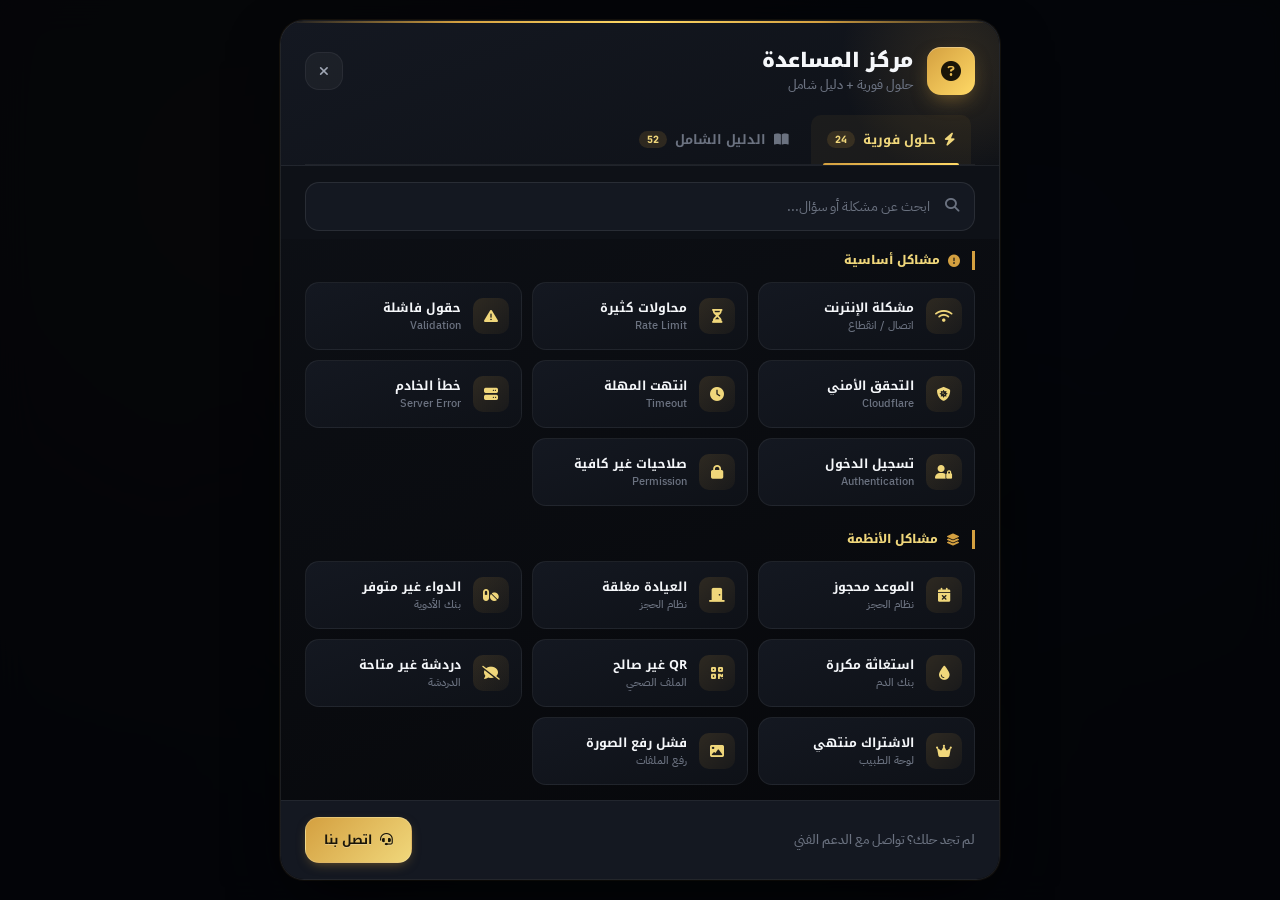
==== commit 0b1aef6a: "Enhance help page URL handling for event listener" ====
--- a/help.html
+++ b/help.html
@@ -3202,7 +3202,9 @@
     updateCounts();
   }
 
-  if (window.location.pathname === '/help') {
+  if (window.location.pathname === '/help' || 
+    window.location.pathname === '/help.html' ||
+    window.location.pathname.includes('/help')) {
     window.addEventListener('DOMContentLoaded', function () {
       setTimeout(function () { openHelpCenter(); }, 300);
     });
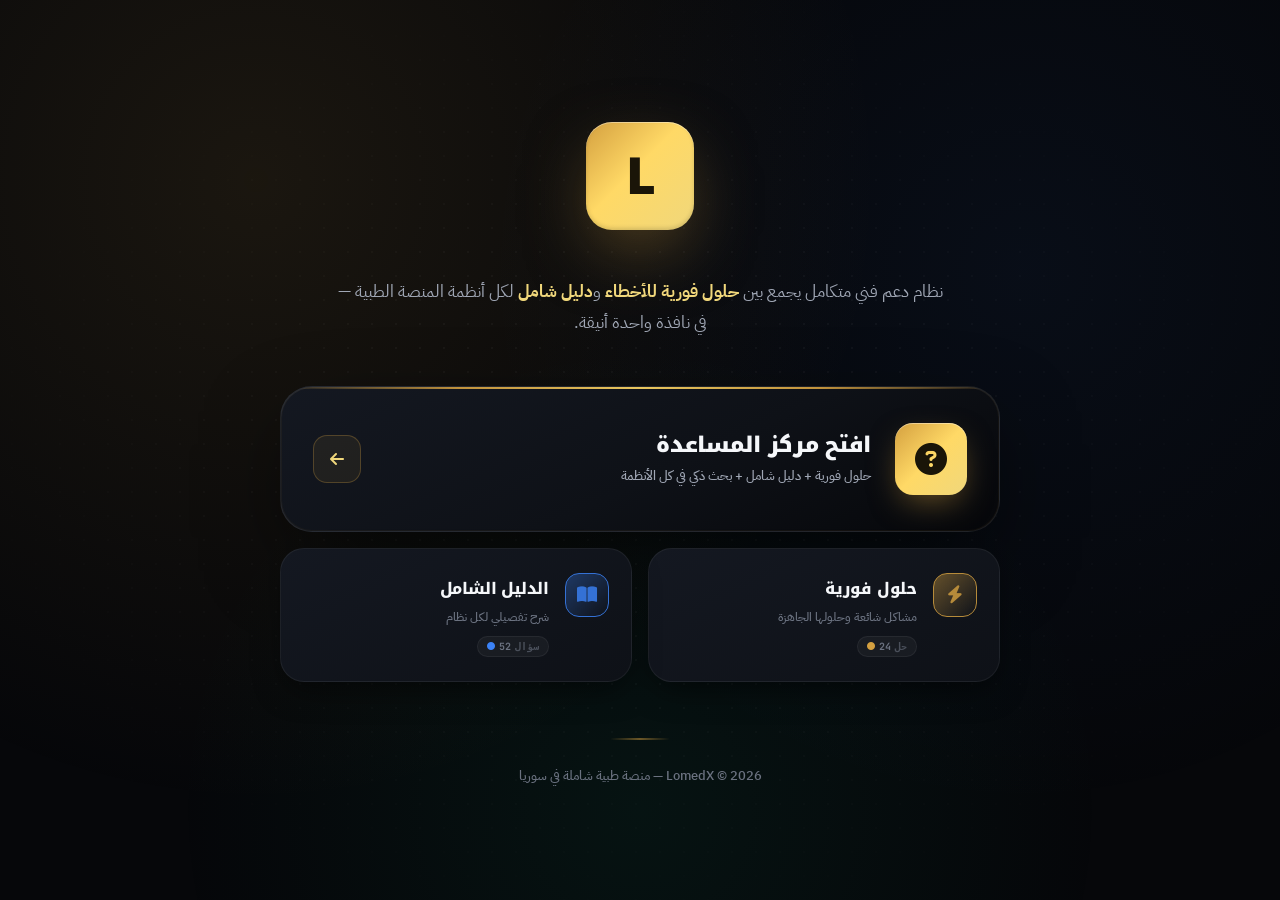
==== commit c3b196b8: "Refactor help.html for clarity and layout adjustments ter layout." ====
--- a/help.html
+++ b/help.html
@@ -143,7 +143,7 @@
 }
 
 /* ═══════════════════════════════════════════════════════════════════ */
-/* [3] Hero — Logo Morphing Animation                                */
+/* [3] Hero                                                          */
 /* ═══════════════════════════════════════════════════════════════════ */
 .hero {
   text-align: center;
@@ -157,7 +157,6 @@
   to { opacity: 1; transform: translateY(0); filter: blur(0); }
 }
 
-/* ─── حاوية الشعار ─── */
 .hero-logo-wrap {
   position: relative;
   display: inline-flex;
@@ -169,7 +168,6 @@
   perspective: 1000px;
 }
 
-/* ─── صندوق Morphing ─── */
 .logo-morph-box {
   position: relative;
   width: 108px;
@@ -192,7 +190,6 @@
   will-change: width, height, border-radius;
 }
 
-/* اللمعان المتحرك */
 .logo-morph-box::before {
   content: '';
   position: absolute;
@@ -206,7 +203,6 @@
   pointer-events: none;
 }
 
-/* ─── الحرف L ─── */
 .logo-morph-letter {
   position: absolute;
   font-size: 3.2rem;
@@ -216,7 +212,6 @@
   animation: morphLetterOut 8s cubic-bezier(0.34, 1.56, 0.64, 1) infinite;
 }
 
-/* ─── نص LomedX ─── */
 .logo-morph-text {
   position: absolute;
   font-size: 3.1rem;
@@ -228,73 +223,26 @@
   animation: morphTextIn 8s cubic-bezier(0.34, 1.56, 0.64, 1) infinite;
 }
 
-/* ═══ Keyframes ═══ */
-
-/* تمدد الصندوق من مربع إلى مستطيل ثم يعود */
 @keyframes morphExpand {
-  0%, 12% {
-    width: 108px;
-    height: 108px;
-    border-radius: 26px;
-  }
-  22%, 30% {
-    width: 420px;
-    height: 108px;
-    border-radius: 54px;
-  }
-  40%, 68% {
-    width: 420px;
-    height: 108px;
-    border-radius: 54px;
-  }
-  78%, 86% {
-    width: 108px;
-    height: 108px;
-    border-radius: 26px;
-  }
-  92%, 100% {
-    width: 108px;
-    height: 108px;
-    border-radius: 26px;
-  }
-}
-
-/* اختفاء الحرف L */
+  0%, 12% { width: 108px; height: 108px; border-radius: 26px; }
+  22%, 30% { width: 420px; height: 108px; border-radius: 54px; }
+  40%, 68% { width: 420px; height: 108px; border-radius: 54px; }
+  78%, 86% { width: 108px; height: 108px; border-radius: 26px; }
+  92%, 100% { width: 108px; height: 108px; border-radius: 26px; }
+}
+
 @keyframes morphLetterOut {
-  0%, 15% {
-    opacity: 1;
-    transform: scale(1) rotate(0);
-  }
-  22%, 68% {
-    opacity: 0;
-    transform: scale(0.4) rotate(-90deg);
-  }
-  78%, 100% {
-    opacity: 1;
-    transform: scale(1) rotate(0);
-  }
-}
-
-/* ظهور نص LomedX */
+  0%, 15% { opacity: 1; transform: scale(1) rotate(0); }
+  22%, 68% { opacity: 0; transform: scale(0.4) rotate(-90deg); }
+  78%, 100% { opacity: 1; transform: scale(1) rotate(0); }
+}
+
 @keyframes morphTextIn {
-  0%, 20% {
-    opacity: 0;
-    transform: scale(0.5);
-    filter: blur(12px);
-  }
-  32%, 66% {
-    opacity: 1;
-    transform: scale(1);
-    filter: blur(0);
-  }
-  78%, 100% {
-    opacity: 0;
-    transform: scale(0.5);
-    filter: blur(12px);
-  }
-}
-
-/* اللمعان */
+  0%, 20% { opacity: 0; transform: scale(0.5); filter: blur(12px); }
+  32%, 66% { opacity: 1; transform: scale(1); filter: blur(0); }
+  78%, 100% { opacity: 0; transform: scale(0.5); filter: blur(12px); }
+}
+
 @keyframes morphShine {
   0%, 15% { left: -150%; }
   35% { left: 150%; }
@@ -302,7 +250,6 @@
   85%, 100% { left: -150%; }
 }
 
-/* ─── العنوان الفرعي ─── */
 .hero-subtitle {
   font-size: 1.05rem;
   color: var(--text-secondary);
@@ -610,17 +557,6 @@
   line-height: 1.9;
   font-weight: 500;
 }
-
-.page-footer a {
-  color: var(--gold-light);
-  text-decoration: none;
-  font-weight: 700;
-  transition: color 0.2s;
-  direction: ltr;
-  display: inline-block;
-}
-
-.page-footer a:hover { color: var(--gold-bright); text-decoration: underline; }
 
 /* ═══════════════════════════════════════════════════════════════════ */
 /* [6] Help Center Overlay                                           */
@@ -1052,23 +988,16 @@
   border-top: 1px solid var(--border-subtle);
   display: flex;
   align-items: center;
-  justify-content: space-between;
+  justify-content: center;
   gap: 12px;
   flex-shrink: 0;
-}
-
-.help-footer p {
-  font-size: 12.5px;
-  color: var(--text-tertiary);
-  margin: 0;
-  font-weight: 500;
 }
 
 .help-support-btn {
   display: inline-flex;
   align-items: center;
   gap: 8px;
-  padding: 10px 18px;
+  padding: 10px 22px;
   background: linear-gradient(135deg, var(--gold) 0%, var(--gold-light) 100%);
   color: #1A1508;
   border: 1px solid rgba(255, 255, 255, 0.15);
@@ -1878,7 +1807,7 @@
   .help-search-wrap > i.fa-search { right: 32px; }
   .help-search-clear { left: 30px; }
   .help-topics { padding: 10px 18px 16px; }
-  .help-footer { padding: 14px 18px; flex-direction: column; gap: 10px; }
+  .help-footer { padding: 14px 18px; }
   .help-support-btn { width: 100%; justify-content: center; }
 
   .ts-grid { grid-template-columns: 1fr 1fr; }
@@ -1995,8 +1924,6 @@
     <div class="page-footer-divider"></div>
     <p>
       LomedX © 2026 — منصة طبية شاملة في سوريا
-      <br>
-      للتواصل: <a href="https://wa.me/963980390813" target="_blank" rel="noopener">+963 980 390 813</a>
     </p>
   </footer>
 
@@ -2047,10 +1974,9 @@
     </div>
 
     <div class="help-footer">
-      <p>لم تجد حلك؟ تواصل مع الدعم الفني</p>
       <button type="button" data-ts-action="support" class="help-support-btn">
         <i class="fas fa-headset"></i>
-        <span>اتصل بنا</span>
+        <span>تواصل مع الدعم</span>
       </button>
     </div>
   </div>
@@ -2072,16 +1998,17 @@
 
 <script>
 /* ═══════════════════════════════════════════════════════════════════ */
-/* Help Center — Unified Engine v3.2                                  */
+/* Help Center — Unified Engine v3.3                                  */
 /* ═══════════════════════════════════════════════════════════════════ */
 (function (window, document) {
   'use strict';
 
   var CONFIG = {
-    version: '3.2.0',
+    version: '3.3.0',
     brandNameAr: 'لوميدكس',
     supportPhone: '963980390813',
     emergencyPhone: '110',
+    mainSiteUrl: 'https://lomedx.pages.dev',
     testTimeoutMs: 5000,
     currentTab: 'troubleshoot'
   };
@@ -2273,7 +2200,7 @@
     }
   ];
 
-  /* ═══ TROUBLESHOOT DATA ═══ */
+  /* ═══ TROUBLESHOOT DATA — مع الأزرار الصحيحة ═══ */
   var ISSUES = {
     network: { title: 'مشكلة في الاتصال بالإنترنت', icon: 'fa-wifi', color: '#EF4444',
       reason: 'تعذر الوصول إلى خوادمنا. غالباً السبب هو ضعف شبكة الإنترنت، أو بيانات الهاتف لديك، أو أن المتصفح يمنع الاتصال.',
@@ -2282,9 +2209,8 @@
       quickFixes: [
         { icon: 'fa-sync', text: 'أعد تحميل الصفحة', action: 'reload' },
         { icon: 'fa-wifi', text: 'اختبار الاتصال', action: 'test-connection' },
-        { icon: 'fa-mobile-screen', text: 'جرب بيانات الهاتف' },
-        { icon: 'fa-shield-halved', text: 'أوقف VPN' },
-        { icon: 'fa-clock', text: 'تحقق من وقت الجهاز' }
+        { icon: 'fa-globe', text: 'افتح الموقع الرئيسي', action: 'go-to-site' },
+        { icon: 'fa-headset', text: 'تواصل مع الدعم', action: 'support' }
       ]
     },
     rate_limit: { title: 'محاولات كثيرة جداً', icon: 'fa-hourglass-half', color: '#F59E0B',
@@ -2293,15 +2219,17 @@
       commonCauses: ['النقر المتكرر على زر الإرسال.', 'تحديث الصفحة بشكل متكرر.', 'فتح عدة تبويبات.', 'استخدام أداة آلية.'],
       quickFixes: [
         { icon: 'fa-clock', text: 'انتظر انتهاء العدّاد' },
-        { icon: 'fa-ban', text: 'لا تعد النقر' },
-        { icon: 'fa-hand', text: 'أرسل الطلب مرة واحدة' }
+        { icon: 'fa-headset', text: 'تواصل مع الدعم', action: 'support' }
       ]
     },
     validation: { title: 'بيانات غير مكتملة', icon: 'fa-triangle-exclamation', color: '#F59E0B',
       reason: 'بعض الحقول الإلزامية فارغة أو تحتوي على بيانات غير صحيحة.',
       solution: 'راجع الحقول ذات العلامة (*) وتأكد من إدخال البيانات بشكل صحيح.',
       commonCauses: ['حقول مطلوبة فارغة.', 'رقم هاتف غير صحيح.', 'بريد إلكتروني خاطئ.', 'نص قصير جداً.', 'نص طويل جداً.'],
-      quickFixes: [{ icon: 'fa-arrow-rotate-left', text: 'العودة وإصلاح الحقول', action: 'close-modal' }]
+      quickFixes: [
+        { icon: 'fa-arrow-rotate-left', text: 'العودة وإصلاح الحقول', action: 'close-modal' },
+        { icon: 'fa-globe', text: 'افتح الموقع للمتابعة', action: 'go-to-site' }
+      ]
     },
     cloudflare: { title: 'فشل التحقق الأمني', icon: 'fa-shield-virus', color: '#EF4444',
       reason: 'لم يتمكن نظام الحماية من التأكد أنك لست روبوت، ربما لأنك تستخدم AdBlocker.',
@@ -2309,7 +2237,8 @@
       commonCauses: ['AdBlocker.', 'وضع التصفح الخفي.', 'متصفح قديم.', 'VPN.'],
       quickFixes: [
         { icon: 'fa-shield-halved', text: 'أوقف AdBlocker' },
-        { icon: 'fa-sync', text: 'أعد تحميل الصفحة', action: 'reload' }
+        { icon: 'fa-sync', text: 'أعد تحميل الصفحة', action: 'reload' },
+        { icon: 'fa-headset', text: 'تواصل مع الدعم', action: 'support' }
       ]
     },
     timeout: { title: 'انتهت مهلة الطلب', icon: 'fa-clock', color: '#F59E0B',
@@ -2318,7 +2247,8 @@
       commonCauses: ['بطء الإنترنت.', 'ضغط على الخوادم.', 'ملف كبير.', 'شبكة غير مستقرة.'],
       quickFixes: [
         { icon: 'fa-redo', text: 'أعد المحاولة', action: 'retry' },
-        { icon: 'fa-gauge-high', text: 'اختبار الاتصال', action: 'test-connection' }
+        { icon: 'fa-gauge-high', text: 'اختبار الاتصال', action: 'test-connection' },
+        { icon: 'fa-globe', text: 'افتح الموقع الرئيسي', action: 'go-to-site' }
       ]
     },
     server: { title: 'خطأ مؤقت في الخادم', icon: 'fa-server', color: '#EF4444',
@@ -2327,6 +2257,7 @@
       commonCauses: ['صيانة مجدولة.', 'ضغط على الخوادم.', 'خطأ برمجي.', 'تعطل قاعدة البيانات.'],
       quickFixes: [
         { icon: 'fa-redo', text: 'أعد المحاولة', action: 'retry' },
+        { icon: 'fa-globe', text: 'افتح الموقع الرئيسي', action: 'go-to-site' },
         { icon: 'fa-headset', text: 'تواصل مع الدعم', action: 'support' }
       ]
     },
@@ -2335,22 +2266,25 @@
       solution: 'سجّل الدخول من جديد ثم أعد المحاولة.',
       commonCauses: ['انتهاء الجلسة.', 'تسجيل خروج من تبويب آخر.', 'تغيير كلمة المرور.'],
       quickFixes: [
-        { icon: 'fa-right-to-bracket', text: 'تسجيل الدخول', action: 'login' },
-        { icon: 'fa-key', text: 'نسيت كلمة المرور؟', action: 'forgot-password' }
+        { icon: 'fa-right-to-bracket', text: 'تسجيل الدخول', action: 'go-to-site' },
+        { icon: 'fa-headset', text: 'تواصل مع الدعم', action: 'support' }
       ]
     },
     permission: { title: 'صلاحيات غير كافية', icon: 'fa-lock', color: '#EF4444',
       reason: 'حسابك لا يملك الصلاحيات المطلوبة.',
       solution: 'تواصل مع مدير النظام.',
       commonCauses: ['دور مستخدم عادي.', 'مورد لا يخصك.', 'حساب موقوف.'],
-      quickFixes: [{ icon: 'fa-headset', text: 'تواصل مع الدعم', action: 'support' }]
+      quickFixes: [
+        { icon: 'fa-globe', text: 'افتح الموقع الرئيسي', action: 'go-to-site' },
+        { icon: 'fa-headset', text: 'تواصل مع الدعم', action: 'support' }
+      ]
     },
     not_found: { title: 'العنصر غير موجود', icon: 'fa-magnifying-glass', color: '#F59E0B',
       reason: 'العنصر حُذف أو تم نقله.',
       solution: 'تحقق من الرابط أو ارجع للرئيسية.',
       commonCauses: ['رابط قديم.', 'حذف العنصر.', 'خطأ مطبعي.'],
       quickFixes: [
-        { icon: 'fa-home', text: 'العودة للرئيسية', action: 'home' },
+        { icon: 'fa-globe', text: 'افتح الموقع الرئيسي', action: 'go-to-site' },
         { icon: 'fa-undo', text: 'الصفحة السابقة', action: 'back' }
       ]
     },
@@ -2379,7 +2313,7 @@
       commonCauses: [],
       quickFixes: [
         { icon: 'fa-headset', text: 'تواصل مع الدعم', action: 'support' },
-        { icon: 'fa-house', text: 'العودة للرئيسية', action: 'home' }
+        { icon: 'fa-globe', text: 'افتح الموقع الرئيسي', action: 'go-to-site' }
       ]
     },
     backend_offline: { title: 'خوادم المنصة غير متاحة', icon: 'fa-server', color: '#DC2626',
@@ -2388,7 +2322,8 @@
       commonCauses: ['انقطاع إنترنت.', 'صيانة طارئة.', 'هجوم DDoS.'],
       quickFixes: [
         { icon: 'fa-clock', text: 'انتظر 5-10 دقائق' },
-        { icon: 'fa-redo', text: 'أعد المحاولة', action: 'retry' }
+        { icon: 'fa-redo', text: 'أعد المحاولة', action: 'retry' },
+        { icon: 'fa-headset', text: 'تواصل مع الدعم', action: 'support' }
       ]
     },
     booking_slot_taken: { title: 'الموعد محجوز مسبقاً', icon: 'fa-calendar-xmark', color: '#F59E0B',
@@ -2396,7 +2331,7 @@
       solution: 'اختر وقتاً آخر متاحاً.',
       commonCauses: ['شخصان لنفس الموعد.', 'الطبيب أغلق الموعد.'],
       quickFixes: [
-        { icon: 'fa-calendar-day', text: 'اختر وقتاً آخر', action: 'close-modal' },
+        { icon: 'fa-globe', text: 'افتح الموقع لاختيار وقت آخر', action: 'go-to-site' },
         { icon: 'fa-sync', text: 'حدّث المواعيد', action: 'reload' }
       ]
     },
@@ -2405,8 +2340,8 @@
       solution: 'جرب يوماً آخر.',
       commonCauses: ['إجازة.', 'يوم غير عمل.', 'نهاية دوام.'],
       quickFixes: [
-        { icon: 'fa-calendar-week', text: 'جرب يوماً آخر', action: 'close-modal' },
-        { icon: 'fa-phone', text: 'اتصل بالعيادة', action: 'close-modal' }
+        { icon: 'fa-globe', text: 'افتح الموقع لجرب يوم آخر', action: 'go-to-site' },
+        { icon: 'fa-phone', text: 'اتصل بالعيادة', action: 'support' }
       ]
     },
     booking_already_exists: { title: 'لديك حجز نشط', icon: 'fa-calendar-check', color: '#3B82F6',
@@ -2414,8 +2349,8 @@
       solution: 'تابع حجزك الحالي أو ألغِه أولاً.',
       commonCauses: ['حجز سابق.', 'نفس الرقم مستخدم.'],
       quickFixes: [
-        { icon: 'fa-search', text: 'استعلام عن حجزي', action: 'close-modal' },
-        { icon: 'fa-phone', text: 'تواصل مع العيادة', action: 'close-modal' }
+        { icon: 'fa-globe', text: 'افتح الموقع لمتابعة الحجز', action: 'go-to-site' },
+        { icon: 'fa-headset', text: 'تواصل مع الدعم', action: 'support' }
       ]
     },
     medicine_not_found: { title: 'لم يتم العثور على الدواء', icon: 'fa-pills', color: '#F59E0B',
@@ -2423,7 +2358,7 @@
       solution: 'جرب اسماً بديلاً.',
       commonCauses: ['غير متوفر.', 'اسم خاطئ.', 'مسحوب من السوق.'],
       quickFixes: [
-        { icon: 'fa-search', text: 'جرب اسماً بديلاً', action: 'close-modal' },
+        { icon: 'fa-globe', text: 'افتح الموقع لبحث جديد', action: 'go-to-site' },
         { icon: 'fa-headset', text: 'تواصل مع الدعم', action: 'support' }
       ]
     },
@@ -2432,7 +2367,7 @@
       solution: 'أنهِ الحالية أولاً أو انتظر 20 ساعة.',
       commonCauses: ['استغاثة سابقة.', 'نفس الرقم.'],
       quickFixes: [
-        { icon: 'fa-check', text: 'أنهِ الاستغاثة', action: 'close-modal' },
+        { icon: 'fa-globe', text: 'افتح الموقع لإدارة الاستغاثة', action: 'go-to-site' },
         { icon: 'fa-clock', text: 'انتظر 20 ساعة' }
       ]
     },
@@ -2441,8 +2376,8 @@
       solution: 'اطلب من المريض تحديث رمز QR.',
       commonCauses: ['رمز قديم.', 'لم يُقرأ بشكل صحيح.', 'ملف محذوف.'],
       quickFixes: [
-        { icon: 'fa-redo', text: 'أعد مسح الرمز', action: 'close-modal' },
-        { icon: 'fa-user', text: 'اطلب البيانات يدوياً', action: 'close-modal' }
+        { icon: 'fa-redo', text: 'أعد مسح الرمز', action: 'go-to-site' },
+        { icon: 'fa-user', text: 'اطلب البيانات يدوياً', action: 'go-to-site' }
       ]
     },
     chat_not_confirmed: { title: 'الدردشة غير متاحة', icon: 'fa-comment-slash', color: '#F59E0B',
@@ -2451,7 +2386,7 @@
       commonCauses: ['الطلب لم يُقبل بعد.', 'الموعد ملغي.'],
       quickFixes: [
         { icon: 'fa-clock', text: 'انتظر تأكيد الطبيب' },
-        { icon: 'fa-phone', text: 'اتصل بالعيادة', action: 'close-modal' }
+        { icon: 'fa-headset', text: 'تواصل مع الدعم', action: 'support' }
       ]
     },
     doctor_not_subscribed: { title: 'اشتراك الطبيب منتهي', icon: 'fa-crown', color: '#F59E0B',
@@ -2459,7 +2394,7 @@
       solution: 'جدّد اشتراكك للاستمرار.',
       commonCauses: ['انتهت المدة.', 'لم يتم التجديد.', 'مشكلة في الدفع.'],
       quickFixes: [
-        { icon: 'fa-crown', text: 'تجديد الاشتراك', action: 'payment' },
+        { icon: 'fa-globe', text: 'افتح الموقع للتجديد', action: 'go-to-site' },
         { icon: 'fa-headset', text: 'تواصل مع الدعم', action: 'support' }
       ]
     },
@@ -2468,7 +2403,7 @@
       solution: 'جدّد اشتراكك.',
       commonCauses: ['انتهت المدة.', 'مشكلة في الدفع.'],
       quickFixes: [
-        { icon: 'fa-crown', text: 'تجديد الاشتراك', action: 'payment' },
+        { icon: 'fa-globe', text: 'افتح الموقع للتجديد', action: 'go-to-site' },
         { icon: 'fa-headset', text: 'تواصل مع الدعم', action: 'support' }
       ]
     },
@@ -2477,8 +2412,8 @@
       solution: 'جرب صورة أصغر.',
       commonCauses: ['حجم كبير.', 'صيغة غير مدعومة.', 'انقطاع.'],
       quickFixes: [
-        { icon: 'fa-image', text: 'جرب صورة أصغر', action: 'close-modal' },
-        { icon: 'fa-redo', text: 'أعد الرفع', action: 'retry' }
+        { icon: 'fa-globe', text: 'افتح الموقع وأعد المحاولة', action: 'go-to-site' },
+        { icon: 'fa-headset', text: 'تواصل مع الدعم', action: 'support' }
       ]
     },
     captcha_failed: { title: 'فشل التحقق الأمني', icon: 'fa-shield-halved', color: '#EF4444',
@@ -2487,7 +2422,8 @@
       commonCauses: ['لم تكمل التحقق.', 'AdBlocker.', 'مشكلة في الشبكة.'],
       quickFixes: [
         { icon: 'fa-sync', text: 'أعد تحميل الصفحة', action: 'reload' },
-        { icon: 'fa-shield-halved', text: 'أوقف AdBlocker' }
+        { icon: 'fa-shield-halved', text: 'أوقف AdBlocker' },
+        { icon: 'fa-globe', text: 'افتح الموقع الرئيسي', action: 'go-to-site' }
       ]
     },
     burn_emergency: { title: 'حالة حرق تتطلب طوارئ!', icon: 'fa-fire', color: '#DC2626',
@@ -2496,7 +2432,7 @@
       commonCauses: [],
       quickFixes: [
         { icon: 'fa-ambulance', text: 'اتصل بالإسعاف 110', action: 'call-emergency' },
-        { icon: 'fa-hospital', text: 'أقرب مشفى', action: 'close-modal' }
+        { icon: 'fa-headset', text: 'تواصل مع الدعم', action: 'support' }
       ]
     }
   };
@@ -2543,7 +2479,7 @@
         { tool: 'خطأ غير معروف', type: 'unknown', icon: 'fa-circle-question', label: 'خطأ غير متوقع', desc: 'Unknown' },
         { tool: 'الدعم', type: 'support', icon: 'fa-headset', label: 'الدعم الفني', desc: 'تواصل معنا' },
         { tool: 'غير موجود', type: 'not_found', icon: 'fa-magnifying-glass', label: 'العنصر غير موجود', desc: '404' },
-        { tool: 'صيانة', type: 'screwdriver', icon: 'fa-screwdriver-wrench', label: 'تحت الصيانة', desc: 'Maintenance' }
+        { tool: 'صيانة', type: 'maintenance', icon: 'fa-screwdriver-wrench', label: 'تحت الصيانة', desc: 'Maintenance' }
       ]
     }
   ];
@@ -2585,8 +2521,6 @@
     overlay.classList.add('active');
     overlay.setAttribute('aria-hidden', 'false');
     document.body.style.overflow = 'hidden';
-
-    try { history.pushState({ help: true }, '', '/help'); } catch (e) {}
   }
 
   function closeHelpCenter() {
@@ -2599,7 +2533,6 @@
     if (previousTitle) { document.title = previousTitle; previousTitle = null; }
     var schema = document.getElementById('helpCenterFaqSchema');
     if (schema) schema.remove();
-    try { if (window.location.pathname === '/help') history.pushState({}, '', '/'); } catch (e) {}
   }
 
   function switchHelpTab(tabName) {
@@ -2790,7 +2723,7 @@
     var actionsHTML =
       '<div class="ts-actions">' +
       '<button type="button" class="ts-btn ts-btn--primary" data-ts-action="support">' +
-      '<i class="fas fa-headset"></i> <span>لم تجد إجابتك؟ تواصل معنا</span>' +
+      '<i class="fas fa-headset"></i> <span>تواصل مع الدعم</span>' +
       '</button>' +
       '<button type="button" class="ts-btn ts-btn--secondary" data-ts-action="close-modal">' +
       '<i class="fas fa-arrow-rotate-left"></i> <span>العودة</span>' +
@@ -3024,16 +2957,26 @@
     if (action === 'close-modal') { e.preventDefault(); closeTroubleshootModal(); return; }
     if (action === 'close-center') { e.preventDefault(); closeHelpCenter(); return; }
     if (action === 'reload') { e.preventDefault(); closeTroubleshootModal(); setTimeout(function () { location.reload(); }, 200); return; }
-    if (action === 'home') { e.preventDefault(); closeTroubleshootModal(); setTimeout(function () { window.scrollTo({ top: 0, behavior: 'smooth' }); }, 200); return; }
     if (action === 'back') { e.preventDefault(); closeTroubleshootModal(); setTimeout(function () { history.back(); }, 200); return; }
     if (action === 'call-emergency') { e.preventDefault(); closeTroubleshootModal(); setTimeout(function () { window.location.href = 'tel:' + CONFIG.emergencyPhone; }, 200); return; }
 
+    // ✅ تواصل مع الدعم → واتساب
     if (action === 'support') {
       e.preventDefault();
       closeTroubleshootModal();
       setTimeout(function () {
         var msg = encodeURIComponent('مرحباً، أحتاج مساعدة في منصة ' + CONFIG.brandNameAr + '. رقم المرجع: ' + (currentTsErrorId || SESSION_REF));
         window.open('https://wa.me/' + CONFIG.supportPhone + '?text=' + msg, '_blank', 'noopener');
+      }, 300);
+      return;
+    }
+
+    // ✅ فتح الموقع الرئيسي
+    if (action === 'go-to-site') {
+      e.preventDefault();
+      closeTroubleshootModal();
+      setTimeout(function () {
+        window.open(CONFIG.mainSiteUrl, '_blank', 'noopener');
       }, 300);
       return;
     }
@@ -3085,26 +3028,13 @@
       return;
     }
 
-    if (action === 'retry') { e.preventDefault(); closeTroubleshootModal(); setTimeout(retryLastAction, 300); return; }
-    if (action === 'payment') {
-      e.preventDefault(); closeTroubleshootModal();
+    // ✅ إعادة المحاولة → تفتح الموقع
+    if (action === 'retry') {
+      e.preventDefault();
+      closeTroubleshootModal();
       setTimeout(function () {
-        if (typeof window.openPaymentModal === 'function') window.openPaymentModal('طبيب', 'غير محدد');
-        else showToast('يرجى فتح صفحة الاشتراكات', 'info');
+        window.open(CONFIG.mainSiteUrl, '_blank', 'noopener');
       }, 300);
-      return;
-    }
-    if (action === 'login') {
-      e.preventDefault(); closeTroubleshootModal();
-      setTimeout(function () {
-        if (typeof window.openDoctorLogin === 'function') window.openDoctorLogin();
-        else showToast('يرجى فتح صفحة تسجيل الدخول', 'info');
-      }, 300);
-      return;
-    }
-    if (action === 'forgot-password') {
-      e.preventDefault(); closeTroubleshootModal();
-      setTimeout(function () { showToast('يرجى التواصل مع الدعم لاستعادة كلمة المرور', 'info'); }, 300);
       return;
     }
   });
@@ -3202,14 +3132,6 @@
     updateCounts();
   }
 
-  if (window.location.pathname === '/help' || 
-    window.location.pathname === '/help.html' ||
-    window.location.pathname.includes('/help')) {
-    window.addEventListener('DOMContentLoaded', function () {
-      setTimeout(function () { openHelpCenter(); }, 300);
-    });
-  }
-
   if (window.console) {
     console.log('%c💎 LomedX Help Center v' + CONFIG.version + ' — Session: ' + SESSION_REF,
       'background:linear-gradient(135deg,#D4A040,#F0D77B);color:#1A1508;padding:6px 14px;border-radius:6px;font-weight:bold;font-size:12px;');
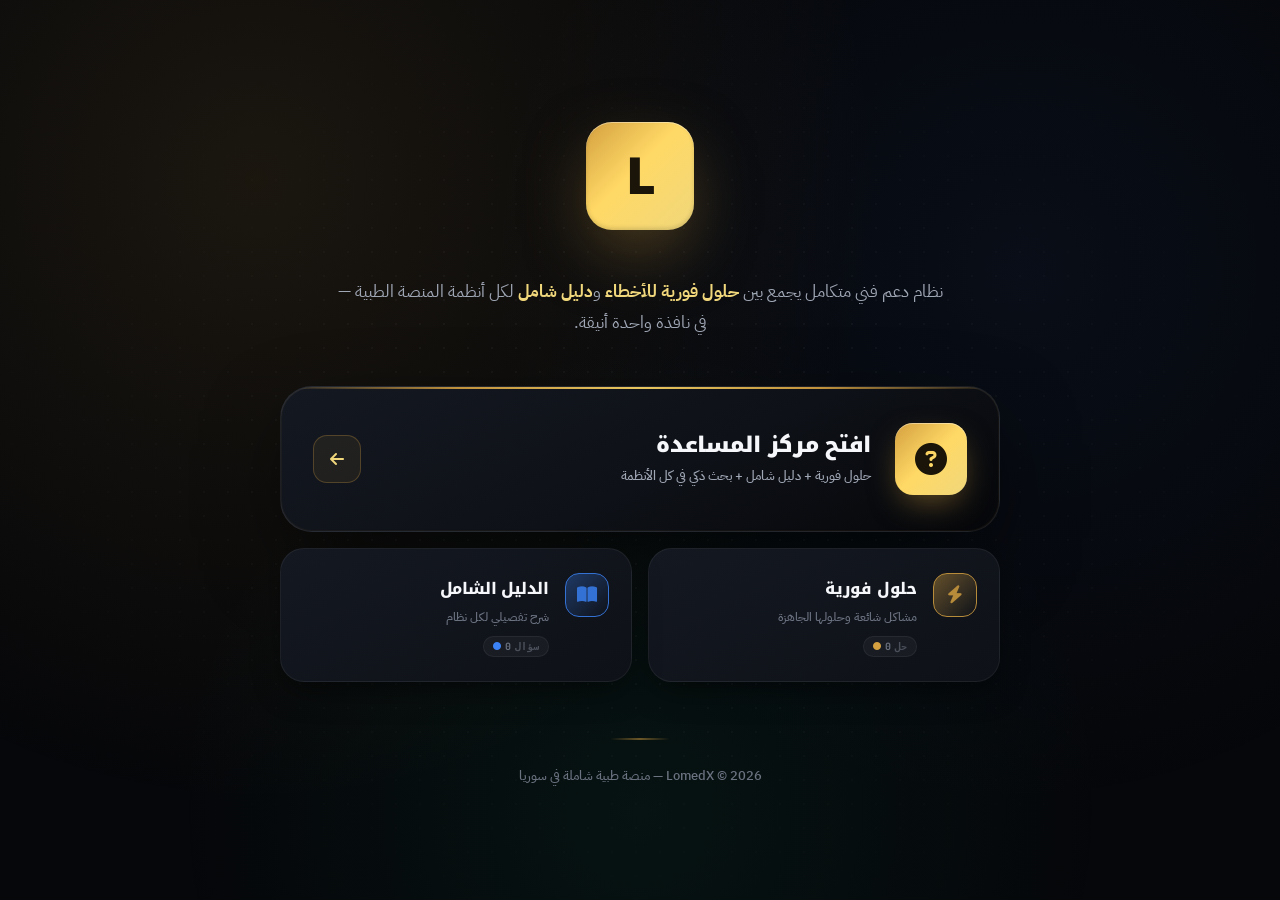
==== commit dafe1c74: "Remove site navigation actions from help.html Removed redundant actions for opening the main site." ====
--- a/help.html
+++ b/help.html
@@ -2960,26 +2960,17 @@
     if (action === 'back') { e.preventDefault(); closeTroubleshootModal(); setTimeout(function () { history.back(); }, 200); return; }
     if (action === 'call-emergency') { e.preventDefault(); closeTroubleshootModal(); setTimeout(function () { window.location.href = 'tel:' + CONFIG.emergencyPhone; }, 200); return; }
 
-    // ✅ تواصل مع الدعم → واتساب
-    if (action === 'support') {
-      e.preventDefault();
-      closeTroubleshootModal();
-      setTimeout(function () {
-        var msg = encodeURIComponent('مرحباً، أحتاج مساعدة في منصة ' + CONFIG.brandNameAr + '. رقم المرجع: ' + (currentTsErrorId || SESSION_REF));
-        window.open('https://wa.me/' + CONFIG.supportPhone + '?text=' + msg, '_blank', 'noopener');
-      }, 300);
-      return;
-    }
-
-    // ✅ فتح الموقع الرئيسي
-    if (action === 'go-to-site') {
-      e.preventDefault();
-      closeTroubleshootModal();
-      setTimeout(function () {
-        window.open(CONFIG.mainSiteUrl, '_blank', 'noopener');
-      }, 300);
-      return;
-    }
+    // ✅ تواصل مع الدعم → يفتح نافذة التواصل في موقعك
+if (action === 'support') {
+  e.preventDefault();
+  closeTroubleshootModal();
+  setTimeout(function () {
+    window.open('https://lomedx.pages.dev/contact', '_blank', 'noopener');
+  }, 300);
+  return;
+}
+
+
 
     if (action === 'copy-id') {
       e.preventDefault();
@@ -3028,16 +3019,7 @@
       return;
     }
 
-    // ✅ إعادة المحاولة → تفتح الموقع
-    if (action === 'retry') {
-      e.preventDefault();
-      closeTroubleshootModal();
-      setTimeout(function () {
-        window.open(CONFIG.mainSiteUrl, '_blank', 'noopener');
-      }, 300);
-      return;
-    }
-  });
+    
 
   document.addEventListener('input', function (e) {
     if (e.target && e.target.id === 'helpSearchInput') {
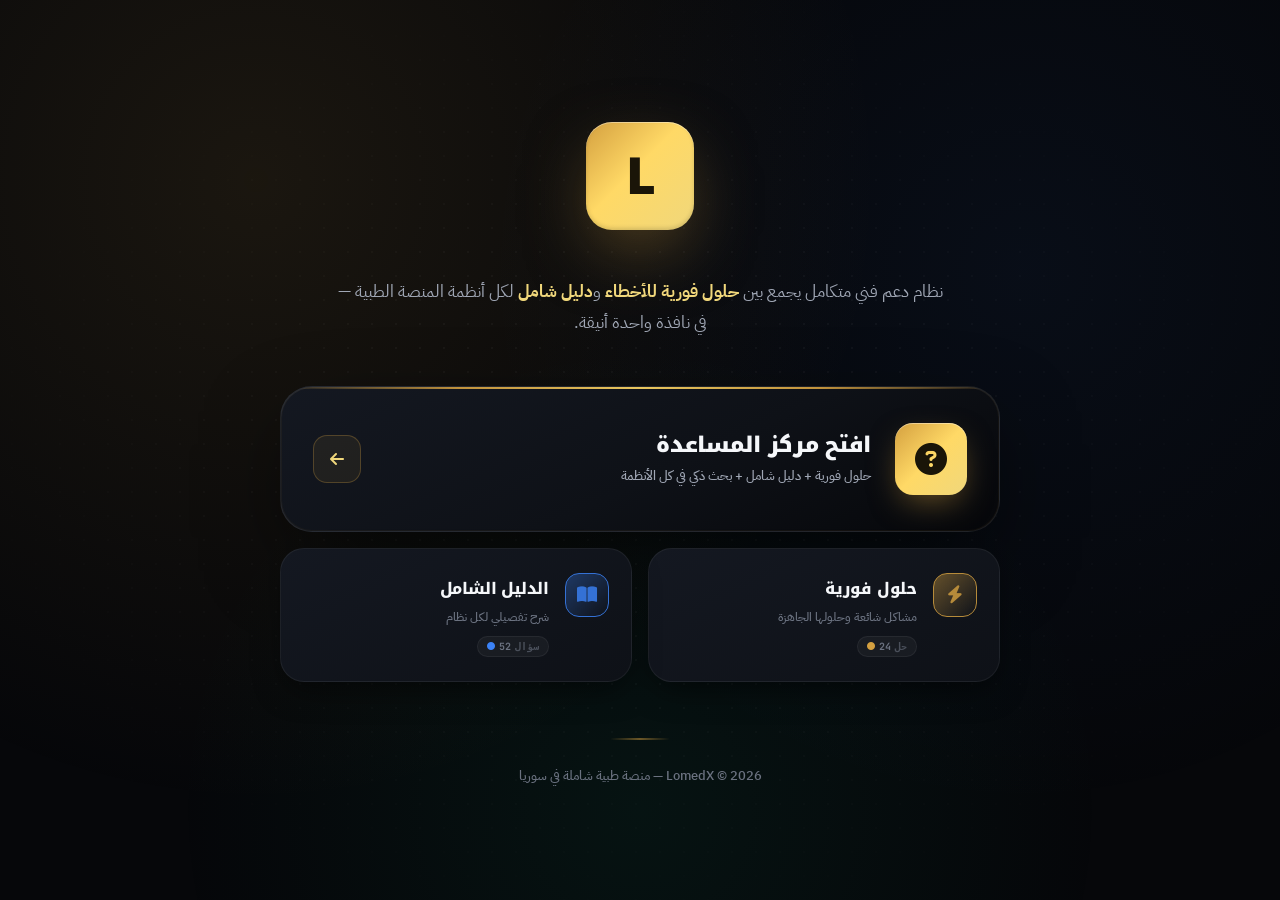
==== commit d1235318: "Fix formatting in help.html" ====
--- a/help.html
+++ b/help.html
@@ -3018,7 +3018,7 @@
       });
       return;
     }
-
+});
     
 
   document.addEventListener('input', function (e) {
